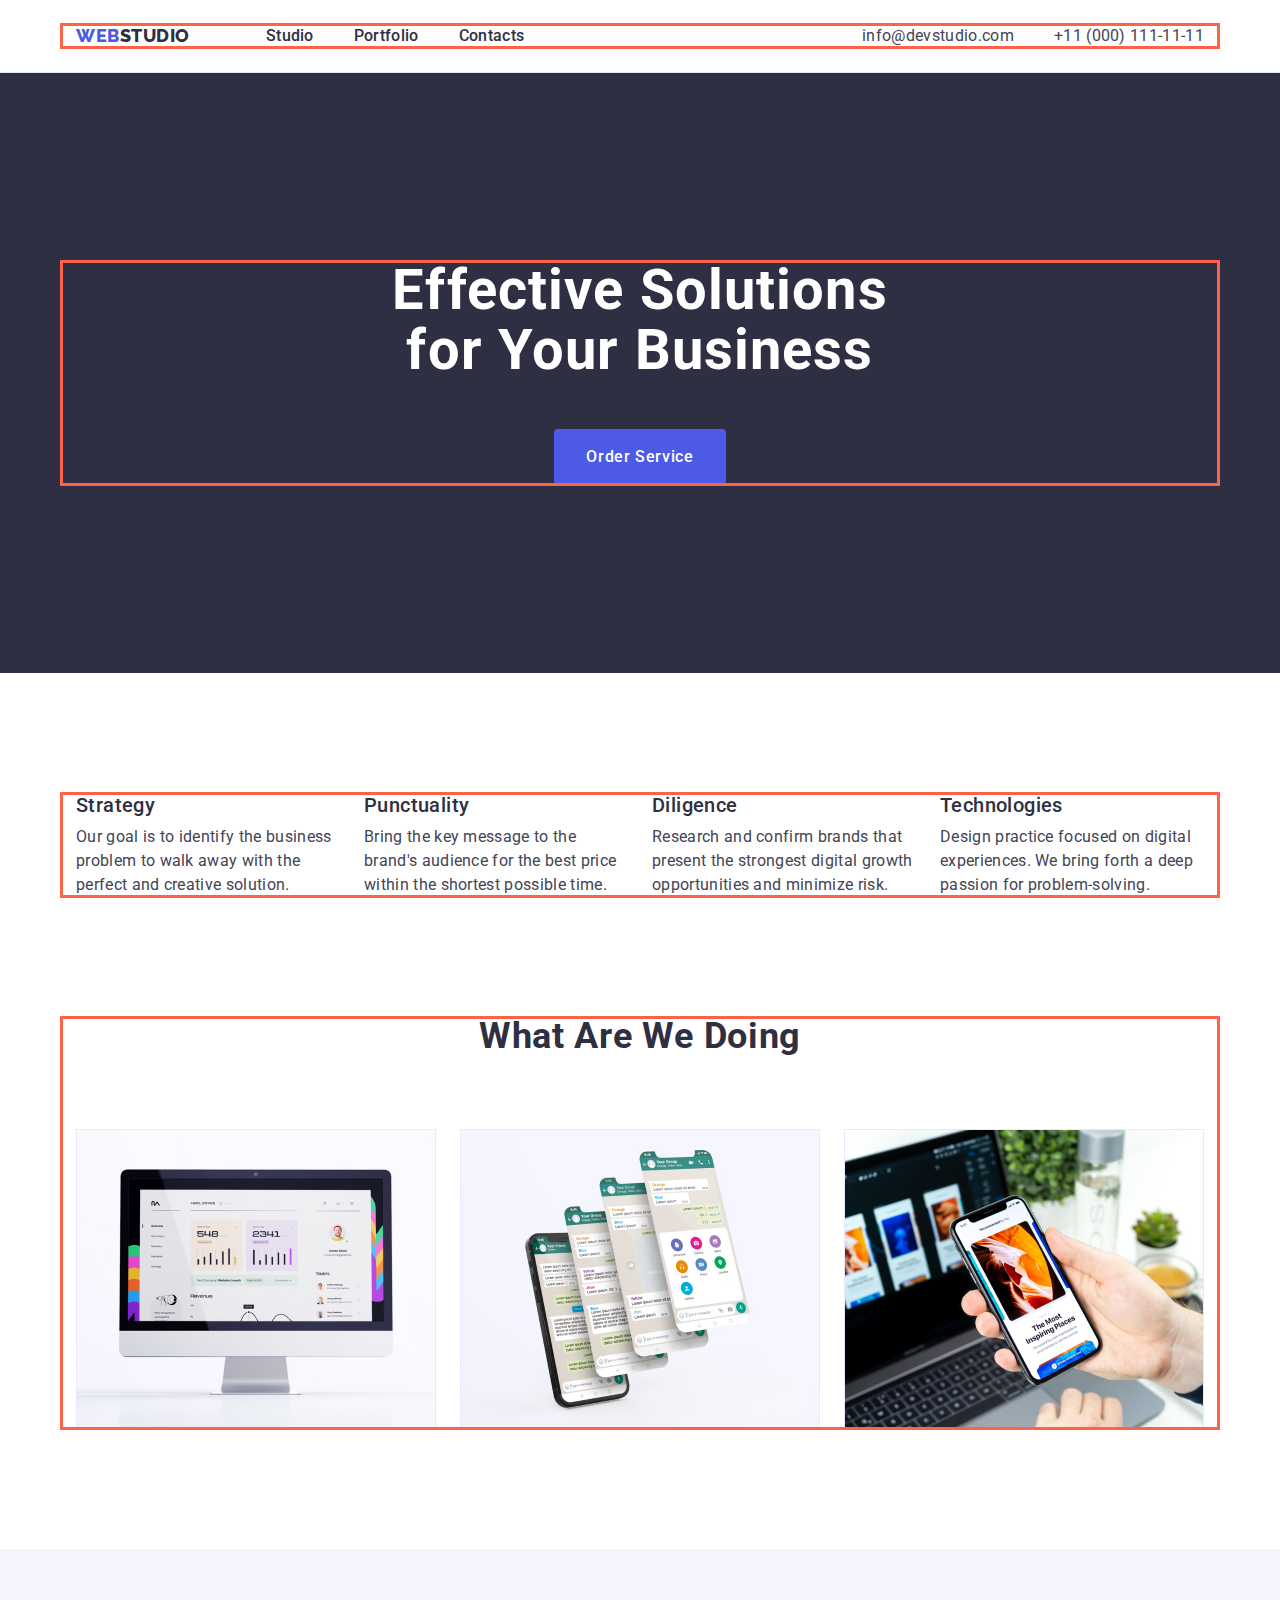
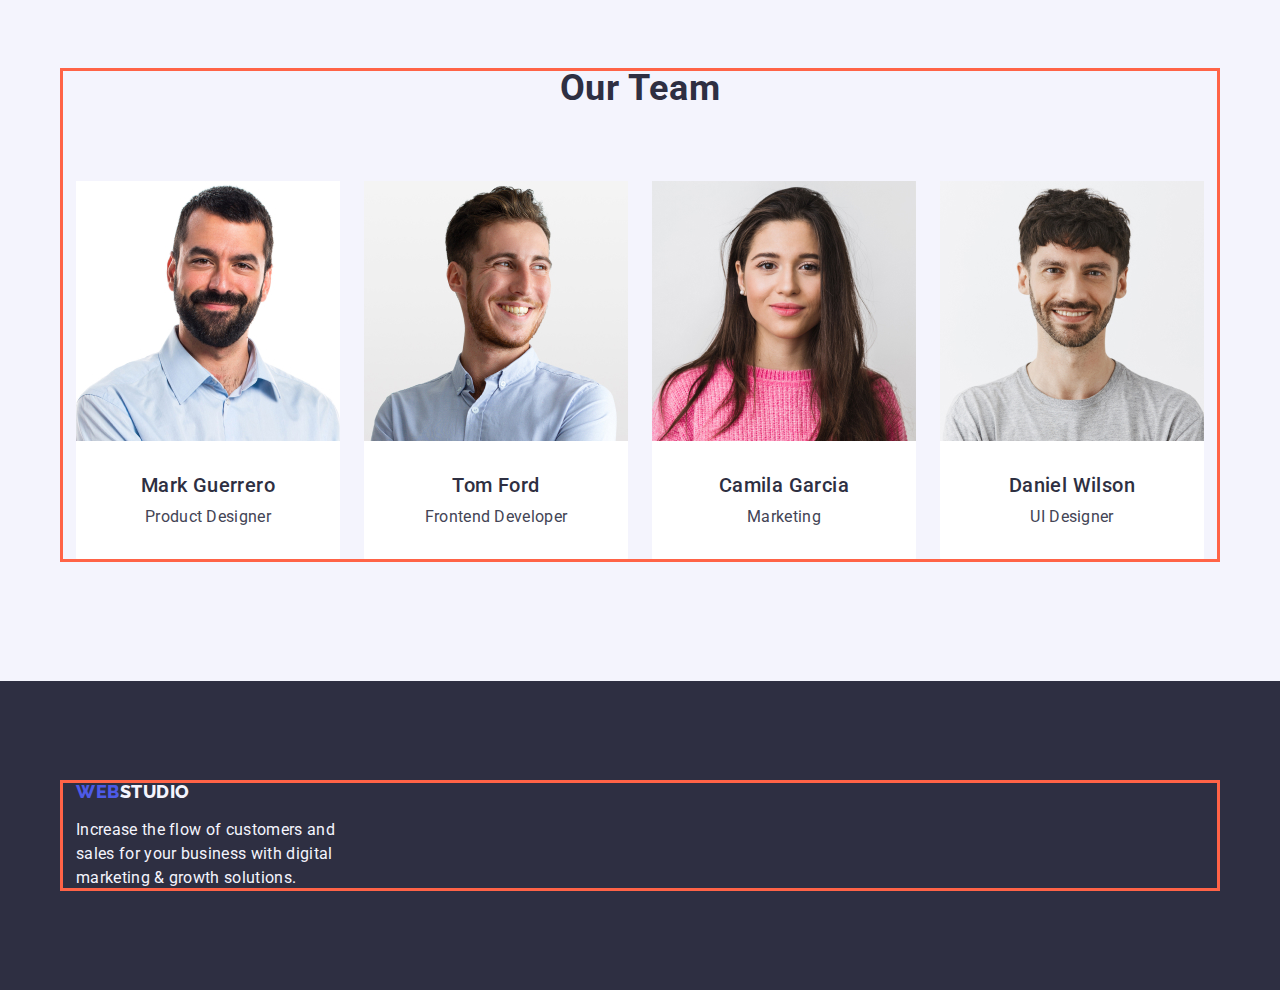
==== index.html @ 230c021c "Initial commit" ====
<!DOCTYPE html>
<html lang="en">

<head>
  <meta charset="UTF-8" />
  <meta http-equiv="X-UA-Compatible" content="IE=edge" />
  <meta name="viewport" content="width=device-width, initial-scale=1.0" />
  <title>Main Page</title>
  <!-- Fonts -->
  <link rel="preconnect" href="https://fonts.googleapis.com">
  <link rel="preconnect" href="https://fonts.gstatic.com" crossorigin>
  <link href="https://fonts.googleapis.com/css2?family=Raleway:wght@800&family=Roboto:wght@400;500;700&display=swap"
    rel="stylesheet">
  <!-- Normalize -->
  <link rel="stylesheet" href="https://cdn.jsdelivr.net/npm/modern-normalize@2.0.0/modern-normalize.min.css">
  <!-- Styles -->
  <link rel="stylesheet" href="./css/styles.css">
</head>

<body class="page">
  <!-- Headre section -->
  <header class="haeder">
    <div class="header-container container">
      <nav class="header-nav">
        <a class="header-logo link" href="./index.html">Web<span class="header-logo-color">Studio</span></a>
        <ul class="header-list list">
          <li class="haeder-item"><a class="header-link link" href="./index.html">Studio</a></li>
          <li class="haeder-item"><a class="header-link link" href="./portfolio.html">Portfolio</a></li>
          <li class="haeder-item"><a class="header-link link" href="">Contacts</a></li>
        </ul>
      </nav>
      <address class="header-address">
        <ul class="header-networks list">
          <li class="header-networks-item"><a class="header-networks-link link"
              href="mailto:info@devstudio.com">info@devstudio.com</a></li>
          <li class="header-networks-item"><a class="header-networks-link link" href="tel:+110001111111">+11 (000)
              111-11-11</a></li>
        </ul>
      </address>
    </div>
  </header>
  <!-- Main section -->
  <main class="main">
    <!-- Hero section -->
    <section class="hero-section">
      <div class="hero-section-container container">
        <h1 class="hero-title">Effective Solutions for Your Business</h1>
        <button class="hero-button" type="button">Order Service</button>
      </div>
    </section>
    <!-- Benefits section -->
    <section class="benefits-section">
      <div class="container">
        <h2 class="benefits-title visually-hidden">Benefits</h2>
        <ul class="benfits-list list">
          <li class="benefits-item">
            <h3 class="benefits-item-title">Strategy</h3>
            <p class="benefits-item-text">Our goal is to identify the business
              problem to walk away with the perfect and creative solution. </p>
          </li>
          <li class="benefits-item">
            <h3 class="benefits-item-title">Punctuality</h3>
            <p class="benefits-item-text">Bring the key message to the brand's audience for the best price within the
              shortest possible time.</p>
          </li>
          <li class="benefits-item">
            <h3 class="benefits-item-title">Diligence</h3>
            <p class="benefits-item-text">Research and confirm brands that present the strongest digital growth
              opportunities and minimize risk.</p>
          </li>
          <li class="benefits-item">
            <h3 class="benefits-item-title">Technologies</h3>
            <p class="benefits-item-text">Design practice focused on digital experiences. We bring forth a deep passion
              for problem-solving.</p>
          </li>
        </ul>
      </div>
    </section>
    <!-- Work section  -->
    <section class="work-section">
      <div class="container">
        <h2 class="work-title">What are we doing</h2>
        <ul class="work-list list">
          <li class="work-item"><img class="work-img" src="./images/img1.jpg" alt="compute" width="360" height="300">
          </li>
          <li class="work-item"><img class="work-img" src="./images/img2.jpg" alt="messenger" width="360" height="300">
          </li>
          <li class="work-item"><img class="work-img" src="./images/img3.jpg" alt="phone" width="360" height="300"></li>
        </ul>
      </div>
    </section>
    <!-- Team section -->
    <section class="team-section">
      <div class="container">
        <h2 class="team-title">Our Team</h2>
        <ul class="team-list list">
          <li class="team-item"><img src="./images/img-team1.jpg" alt="Mark Guerrero" width="264" height="260">
            <div class="tema-name-profession">
              <h3 class="team-name">Mark Guerrero</h3>
              <p class="team-profession">Product Designer</p>
            </div>
          </li>
          <li class="team-item"><img src="./images/img-team2.jpg" alt="Tom Ford" width="264" height="260">
            <div class="tema-name-profession">
              <h3 class="team-name">Tom Ford</h3>
              <p class="team-profession">Frontend Developer</p>
            </div>
          </li>
          <li class="team-item"><img src="./images/img-team3.jpg" alt="Camila Garcia" width="264" height="260">
            <div class="tema-name-profession">
              <h3 class="team-name">Camila Garcia</h3>
              <p class="team-profession">Marketing</p>
            </div>
          </li>
          <li class="team-item"><img src="./images/img-team4.jpg" alt="Daniel Wilson" width="264" height="260">
            <div class="tema-name-profession">
              <h3 class="team-name">Daniel Wilson</h3>
              <p class="team-profession">UI Designer</p>
            </div>
          </li>
        </ul>
      </div>
    </section>
  </main>
  <!-- Footer section  -->
  <footer class="footer-section">
    <div class="container">
      <a class="footer-logo link" href="./index.html">Web<span class="footer-logo-color">Studio</span></a>
      <p class="footer-text">Increase the flow of customers and sales for your business with digital marketing &amp;
        growth solutions.</p>
    </div>
  </footer>
</body>

</html>
---- css/styles.css ----
:root {
    --cl-iris: #4D5AE5;
    --cl-osean: #404BBF;
    --cl-slate:#434455;
    --bg-cl-white:#ffffff;
    --bg-cl-navyblue:#2e2f42;
    --bg-cl-cloud:#f4f4fd;
    --slayles-cl:#e7e9fc;
}

/* Common styles */

body {
    font-family: "Roboto", sans-serif;
    color:#434455;
    background-color: #FFFFFF;
}

/* Reset */

h1,h2,h3,h4,h5,h6,p {
    margin: 0;
}

button{
    cursor: pointer;
    border: none;
    border-radius: 4px;
}

img{
    display: block;
}

.link {
    text-decoration: none;
}

.list {
    list-style: none;
    margin: 0;
    padding: 0;
}

.visually-hidden {
    position: absolute;
    width: 1px;
    height: 1px;
    margin: -1px;
    border: 0;
    padding: 0;
    white-space: nowrap;
    clip-path: inset(100%);
    clip: rect(0 0 0 0);
    overflow: hidden;
}

/* Base styles */

.container {
    width: 1158px;
    margin-left: auto;
    margin-right: auto;
    padding-left: 15px;
    padding-right: 15px;

    outline: 3px solid tomato ;
    outline-offset: -2px;
}

/* Main */

.page {}

/* Header */

.haeder {
    padding-top: 24px;
    padding-bottom: 24px;
    border-bottom: 1px solid #e7e9fc;
}

.header-container{
    align-items: center;
    display: flex;
    justify-content: space-between;
}

.header-nav {
    margin-right: 332px;
    display: flex;
    align-items: center;
}

.header-logo {
    margin-right: 76px;
    font-family: "Raleway", sans-serif;
    font-weight: 800;
    font-size: 18px;
    line-height: 1.17;
    letter-spacing: 0.03em;
    text-transform: uppercase;
    color: var(--cl-iris);
}

.header-logo-color {
    color:var(--bg-cl-navyblue);
}

.header-list {
    gap: 40px;
    display: flex;
    align-items: center;
    font-weight: 500;
    font-size: 16px;
    line-height: 1.5;
    letter-spacing: 0.02em;
    color: var(--bg-cl-navyblue);
}

.header-list .header-link:hover,
.header-list .header-link:focus {
    color: #404BBF;
}

.haeder-item {
    color: var(--bg-cl-navyblue);
}

.header-link {
    font-style: normal;
    font-weight: 500;
    font-size: 16px;
    line-height: 1.5;
    letter-spacing: 0.02em;
    color: #2E2F42;
    padding: 24px 0;
}

.header-address {
    align-items: center;
    display: flex;
    font-style: normal;
}

.header-networks {
    gap: 40px;
    display: flex;
    align-items: center;
}

.header-networks-item {}

.header-networks-link {
    font-weight: 400;
    font-size: 16px;
    font-style: normal;
    line-height: 1.5;
    letter-spacing: 0.02em;
    color: #434455;
}

.header-networks .header-networks-link:hover,
.header-networks .header-networks-link:focus {
    color:#404BBF;
}

/* Hero section */

.hero-section {
    background-color: #2E2F42;
    padding: 188px 0;
}

.hero-title {
    font-weight: 700;
    font-size: 56px;
    line-height: 1.07;
    text-align: center;
    letter-spacing: 0.02em;
    color: #FFFFFF;
    margin: 0 auto;
    margin-bottom: 48px;
    max-width: 496px;
}

.hero-button {
    display: block;
    font-weight: 500;
    font-size: 16px;
    line-height: 1.5;
    letter-spacing: 0.04em;
    color: #FFFFFF;
    background-color: #4D5AE5;
    cursor:pointer;
    margin: 0 auto;
    padding: 16px 32px;
    min-width: 169px;
}

.hero-button:hover,
.hero-button:focus {
    background-color: #404BBF;
}

/* Benefits section */

.benefits-section{
    padding: 120px 0;
}

.benefits-title {
    color: var(--bg-cl-navyblue);
}

.benfits-list {
    display: flex;
    justify-content: space-between;
    gap: 24px;
}

.benefits-item {
    width: calc((100% - 72px) / 4);
}

.benefits-item-title {
    font-weight: 500;
    font-size: 20px;
    line-height: 1.2;
    letter-spacing: 0.02em;
    color: var(--bg-cl-navyblue);
    margin-bottom: 8px;
}

.benefits-item-text {
    font-weight: 400;
    font-size: 16px;
    line-height: 1.5;
    letter-spacing: 0.02em;
    color: #434455;
}

/* Work section */

.work-section {
    padding-bottom: 120px;
}

.work-title {
    font-size: 36px;
    line-height: 1.11;
    letter-spacing: 0.02em;
    text-align: center;
    text-transform: capitalize;
    color:var(--bg-cl-navyblue);
    margin-bottom: 72px;
}

.work-list {
    display: flex;
    gap: 24px;
}

.work-item {
    width: calc((100% - 48px) / 3);
}

.work-img {}

/* Team section */

.team-section {
    background-color: #F4F4FD;
    padding: 120px 0;
}

.team-title {
    font-size: 36px;
    line-height: 1.11;
    text-align: center;
    letter-spacing: 0.02em;
    text-transform: capitalize;
    color: var(--bg-cl-navyblue);
    margin-bottom: 72px;
}

.team-list {
    display: flex;
    gap: 24px;
}

.team-item {
    background-color: #FFFFFF;
    border-radius: 0px 0px 4px 4px;
    width:calc((100% - 72px) / 4);
}

.tema-name-profession {
    padding: 32px 16px;
}

.team-name {
    font-weight: 500;
    font-size: 20px;
    line-height: 1.2;
    letter-spacing: 0.02em;
    color: var(--bg-cl-navyblue);
    margin-bottom: 8px;
    text-align: center;
}

.team-profession {
    font-weight: 400;
    font-size: 16px;
    line-height: 1.5;
    letter-spacing: 0.02em;
    color: #434455;
    padding-bottom: 32;
    text-align: center;
}

/* Footer section */

.footer-section {
    background-color: #2E2F42;
    padding:100px 0;
}

.footer-logo {
    display: inline-block;
    font-family: "Raleway",sans-serif;
    font-weight: 800;
    font-size: 18px;
    line-height: 1.17;
    letter-spacing: 0.03em;
    text-transform: uppercase;
    color:var(--cl-iris);
    margin-bottom: 16px;
}

.footer-logo-color {
    color: #f4f4fd;
}

.footer-text {
    max-width: 264px;
    font-weight: 400;
    font-size: 16px;
    line-height: 1.5;
    letter-spacing: 0.02em;
    color: #F4F4FD;
}

/* Portfolio styles */

.main-hero-section{
    padding-top:96px;
    padding-bottom: 120px;
}

.hero-list{
    display: flex;
    justify-content: center;
    gap:24px;
    margin-bottom: 72px;
}

.hero-item{}

.hero-button-portfol {
    font-weight: 500;
    font-size: 16px;
    line-height: 1.5;
    text-align: center;
    letter-spacing: 0.04em;
    color: #4D5AE5;
    background-color: var(--bg-cl-cloud);
    padding: 12px 24px;
    border: 1px solid var(--slayles-cl);
}

.list .hero-button-portfol:hover,
.list .hero-button-portfol:focus {
    color: #FFFFFF;
    background-color: #404BBF;
    border: 1px solid transparent;
}


.fotos-list {
    display: flex;
    flex-wrap:wrap;
    gap: 48px 24px;
}

.fotos-img {}

.fotos-title {
    font-weight: 500;
    font-size: 20px;
    line-height: 1.2;
    letter-spacing: 0.02em;
    color: #2E2F42;
}

.fotos-text {
    font-weight: 400;
    font-size: 16px;
    line-height: 1.5;
    letter-spacing: 0.02em;
    color: #434455;
    padding-top: 8px;
}

.name-container {
    padding: 32px 16px;
    border: 1px solid #e7e9fc;
    border-top: none;
}
.fotos-title {
    margin-bottom: 8px;
}
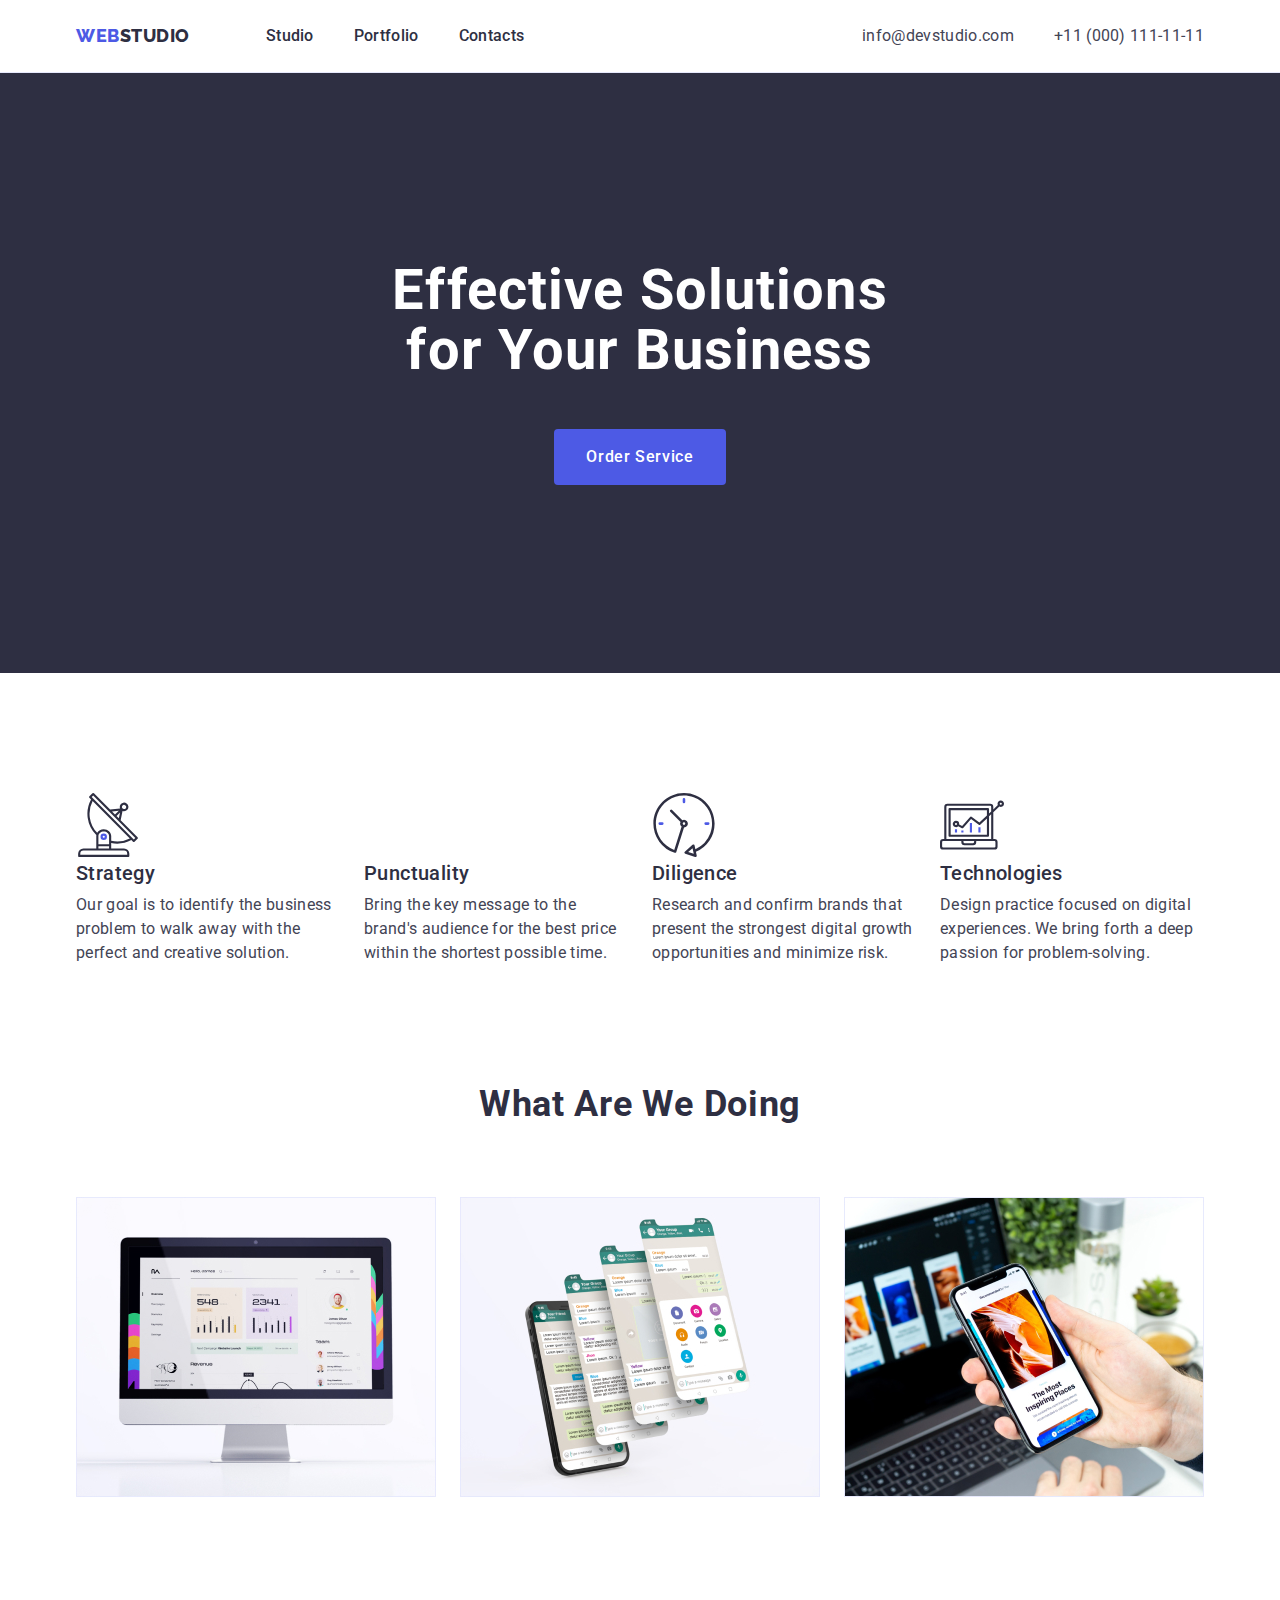
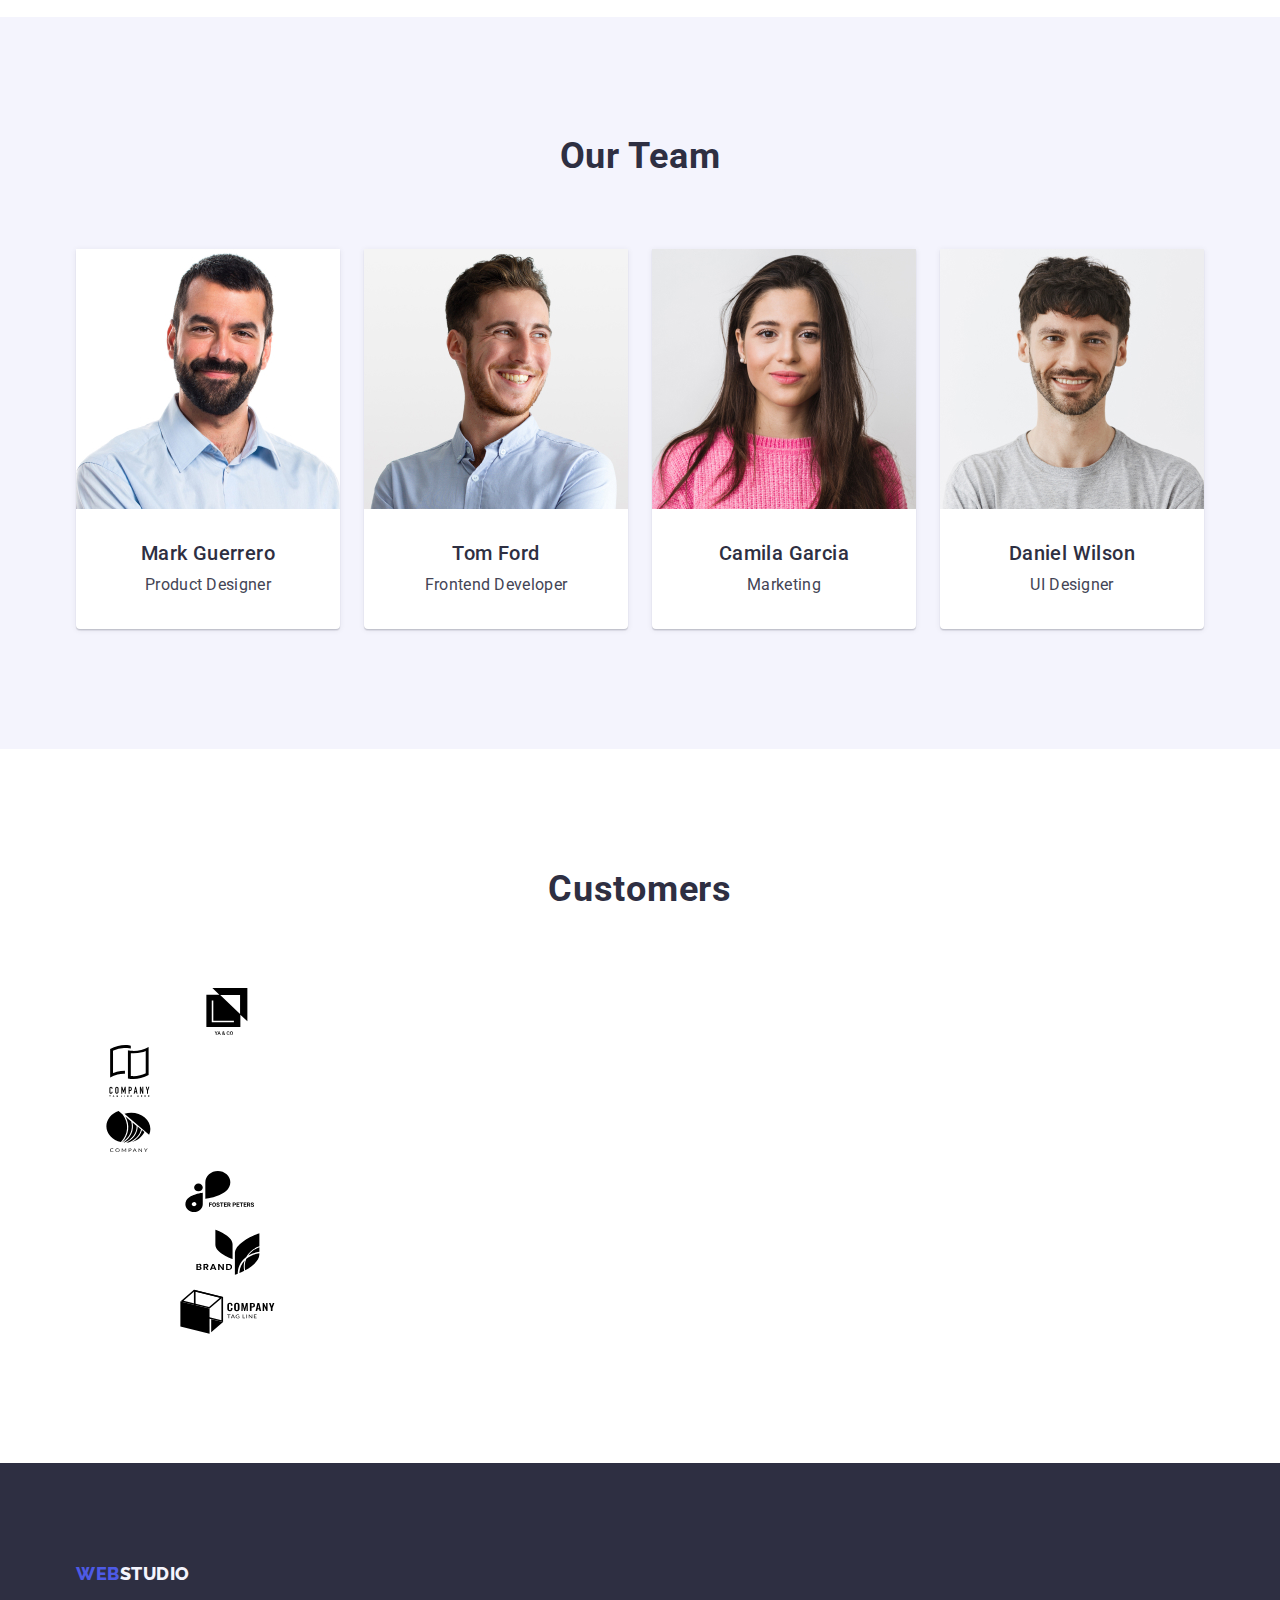
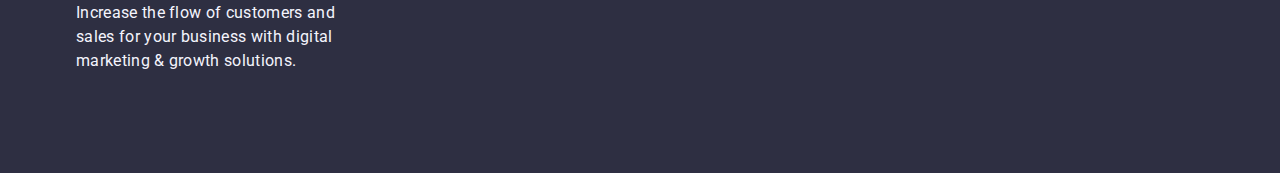
==== commit 311395a7: "Update index.html" ====
--- a/index.html
+++ b/index.html
@@ -53,22 +53,30 @@
       <div class="container">
         <h2 class="benefits-title visually-hidden">Benefits</h2>
         <ul class="benfits-list list">
-          <li class="benefits-item">
+          <li class="benefits-item"><svg class="benefits-icon" width="64" height="64">
+              <use href="./images/icons.svg#antenna"></use>
+            </svg>
             <h3 class="benefits-item-title">Strategy</h3>
             <p class="benefits-item-text">Our goal is to identify the business
               problem to walk away with the perfect and creative solution. </p>
           </li>
-          <li class="benefits-item">
+          <li class="benefits-item"><svg class="benefits-icon" width="64" height="64">
+              <use href="astronaut"></use>
+            </svg>
             <h3 class="benefits-item-title">Punctuality</h3>
             <p class="benefits-item-text">Bring the key message to the brand's audience for the best price within the
               shortest possible time.</p>
           </li>
-          <li class="benefits-item">
+          <li class="benefits-item"><svg class="benefits-icon" width="64" height="64">
+              <use href="./images/icons.svg#clock"></use>
+            </svg>
             <h3 class="benefits-item-title">Diligence</h3>
             <p class="benefits-item-text">Research and confirm brands that present the strongest digital growth
               opportunities and minimize risk.</p>
           </li>
-          <li class="benefits-item">
+          <li class="benefits-item"><svg class="benefits-icon" width="64" height="64">
+              <use href="./images/icons.svg#diagram"></use>
+            </svg>
             <h3 class="benefits-item-title">Technologies</h3>
             <p class="benefits-item-text">Design practice focused on digital experiences. We bring forth a deep passion
               for problem-solving.</p>
@@ -91,7 +99,7 @@
     </section>
     <!-- Team section -->
     <section class="team-section">
-      <div class="container">
+      <div class="team-container container">
         <h2 class="team-title">Our Team</h2>
         <ul class="team-list list">
           <li class="team-item"><img src="./images/img-team1.jpg" alt="Mark Guerrero" width="264" height="260">
@@ -121,6 +129,56 @@
         </ul>
       </div>
     </section>
+    <!-- Customers section -->
+    <section class="customers-section">
+      <h2 class="customers-title">Customers</h2>
+      <div class="customers-container container">
+        <ul class="customers-list list">
+          <li class="customers-item">
+            <a class="customers-link" href="" aria-label="logo">
+              <svg class="customers-icon" widht="104" height="56">
+                <use href="./images/icons.svg#icon-logo"></use>
+              </svg>
+            </a>
+          </li>
+          <li class="customers-item">
+            <a class="customers-link" href="" aria-label="logo-1">
+              <svg class="customers-icon" width="104" height="56">
+                <use href="./images/icons.svg#icon-logo-1"></use>
+              </svg>
+            </a>
+          </li>
+          <li class="customers-item">
+            <a class="customers-link" href="" aria-label="logo-2">
+              <svg class="customers-icon" width="104" height="56">
+                <use href="./images/icons.svg#icon-logo-2"></use>
+              </svg>
+            </a>
+          </li>
+          <li class="customers-item">
+            <a class="customers-link" href="" aria-label="logo-3">
+              <svg class="customers-icon" widht="104" height="56">
+                <use href="./images/icons.svg#icon-logo-3"></use>
+              </svg>
+            </a>
+          </li>
+          <li class="customers-item">
+            <a class="customers-link" href="" aria-label="logo-4">
+              <svg class="customers-icon" widht="104" height="56">
+                <use href="./images/icons.svg#icon-logo-4"></use>
+              </svg>
+            </a>
+          </li>
+          <li class="customers-item">
+            <a class="customers-link" href="" aria-label="logo-5">
+              <svg class="customers-icon" widht="104" height="56">
+                <use href="./images/icons.svg#icon-logo-5"></use>
+              </svg>
+            </a>
+          </li>
+        </ul>
+      </div>
+    </section>
   </main>
   <!-- Footer section  -->
   <footer class="footer-section">
--- a/css/styles.css
+++ b/css/styles.css
@@ -63,9 +63,6 @@
     margin-right: auto;
     padding-left: 15px;
     padding-right: 15px;
-
-    outline: 3px solid tomato ;
-    outline-offset: -2px;
 }
 
 /* Main */
@@ -168,8 +165,14 @@
 /* Hero section */
 
 .hero-section {
+    max-width: 1440px;
+    margin: 0 auto;
     background-color: #2E2F42;
     padding: 188px 0;
+    background-image: linear-gradient(rgba(46, 47, 66, 0.70), rgba(46, 47, 66, 0.70)), url(../images/hero-img.jpg);
+    background-repeat: no-repeat;
+    background-position: center;
+    background-size: cover;
 }
 
 .hero-title {
@@ -274,6 +277,8 @@
     padding: 120px 0;
 }
 
+.team-container{}
+
 .team-title {
     font-size: 36px;
     line-height: 1.11;
@@ -293,6 +298,7 @@
     background-color: #FFFFFF;
     border-radius: 0px 0px 4px 4px;
     width:calc((100% - 72px) / 4);
+    box-shadow: 0px 2px 1px 0px rgba(46, 47, 66, 0.08), 0px 1px 1px 0px rgba(46, 47, 66, 0.16), 0px 1px 6px 0px rgba(46, 47, 66, 0.08);
 }
 
 .tema-name-profession {
@@ -318,6 +324,29 @@
     padding-bottom: 32;
     text-align: center;
 }
+
+/* Customers section */
+
+.customers-section{
+    padding: 120px 0;
+}
+
+.customers-title{
+    font-size: 36px;
+    font-weight: 700;
+    line-height: 40px;
+    letter-spacing: 0.72px;
+    text-transform: capitalize;
+    color: var(--bg-cl-navyblue);
+    text-align: center;
+    margin-bottom: 72px;
+}
+
+/* Customers section */
+
+.customers-container{}
+
+.customers-icon{}
 
 /* Footer section */
 
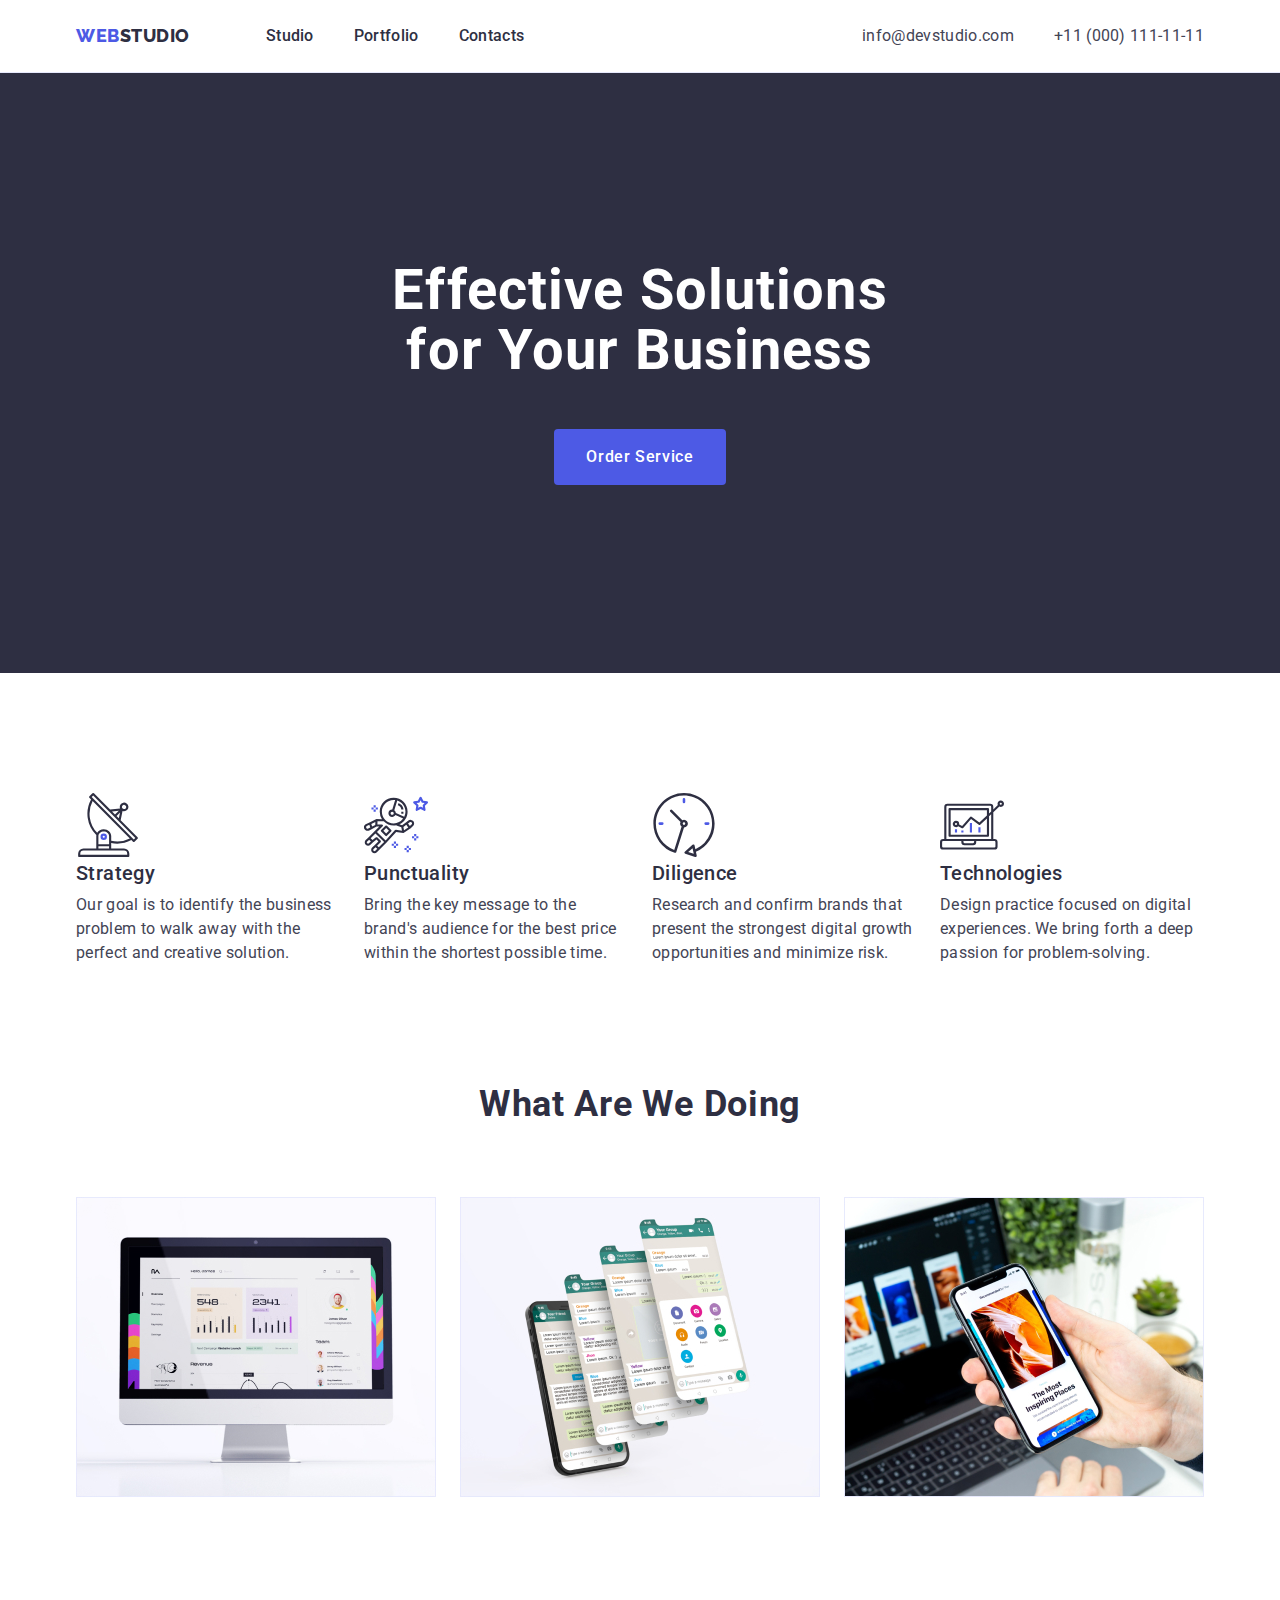
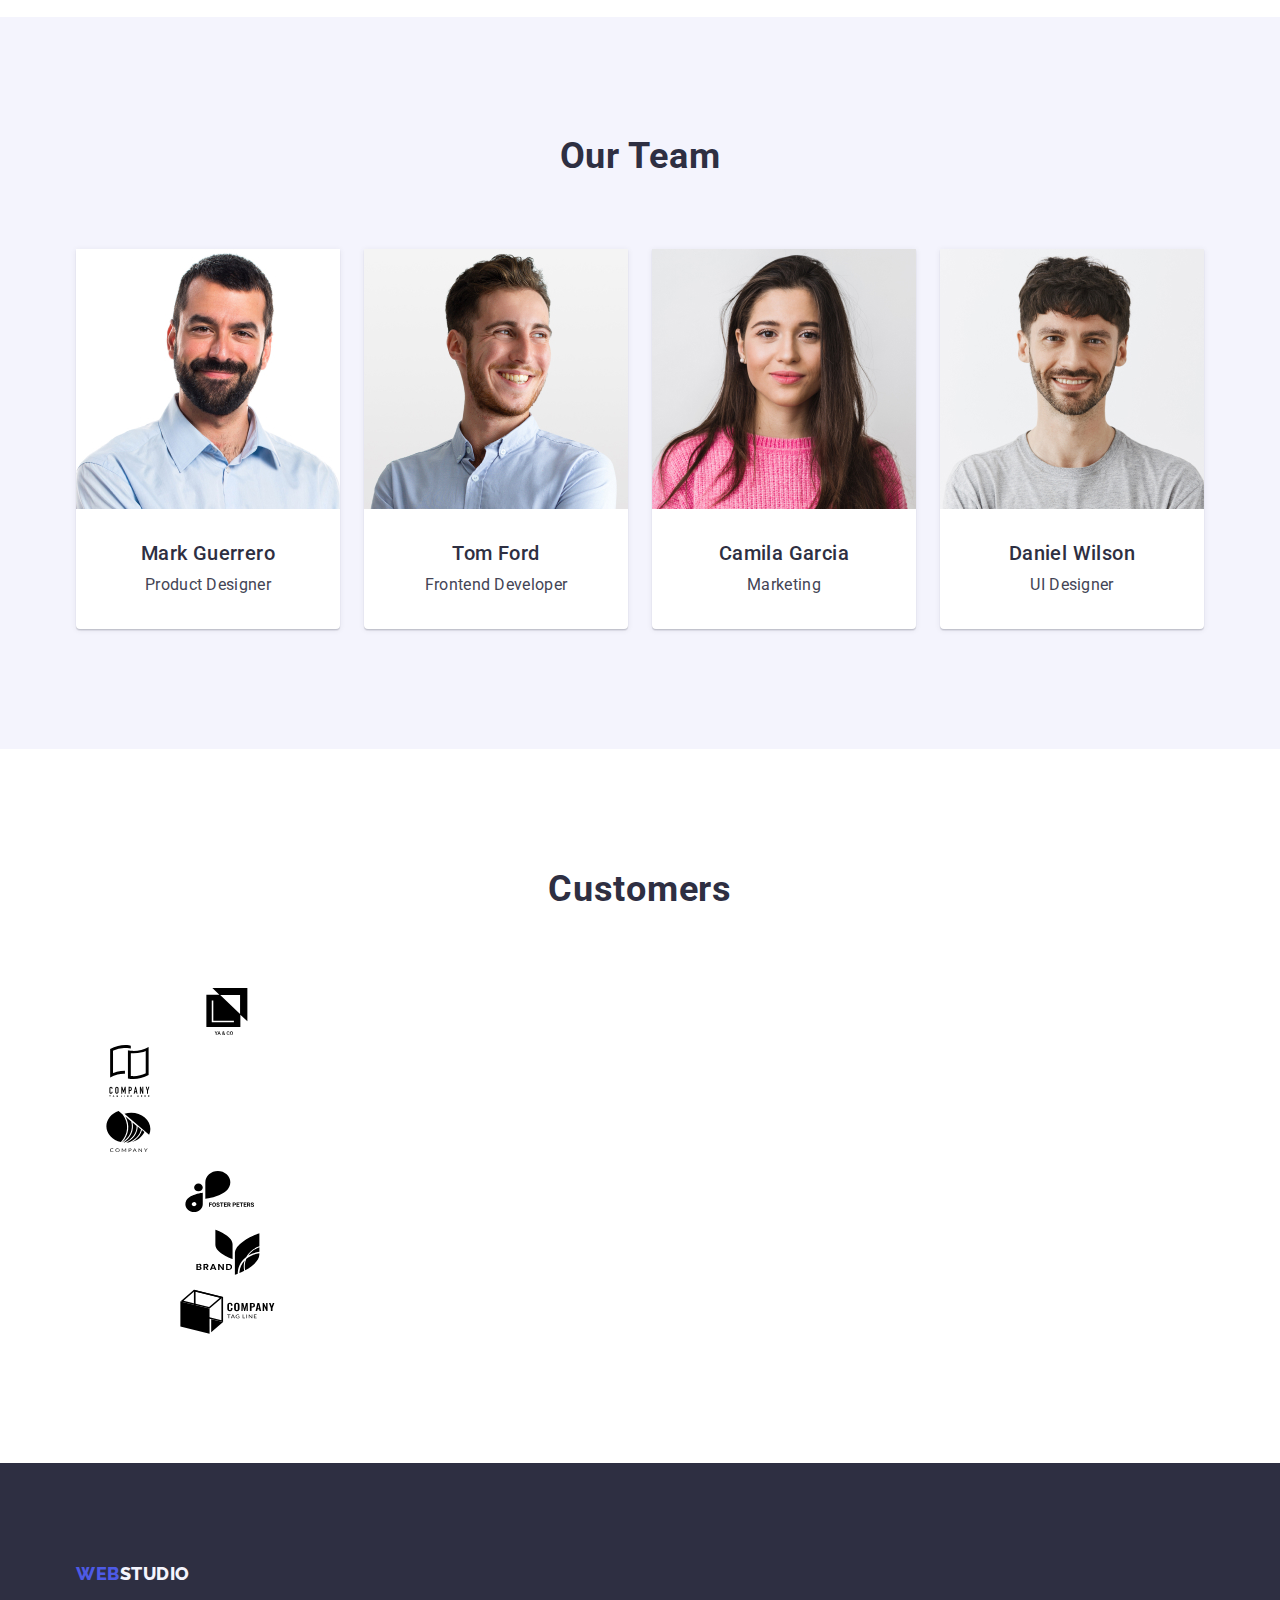
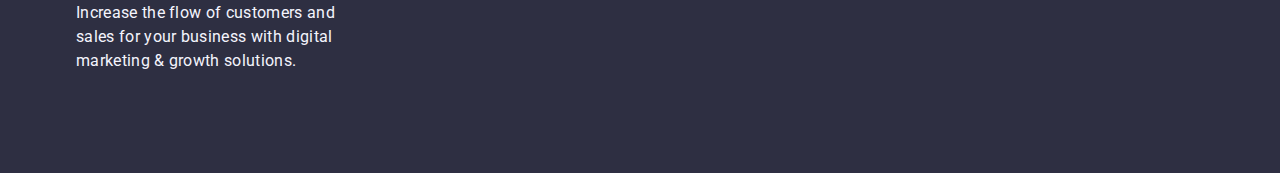
==== commit 79ce4f01: "Update index.html" ====
--- a/index.html
+++ b/index.html
@@ -61,7 +61,7 @@
               problem to walk away with the perfect and creative solution. </p>
           </li>
           <li class="benefits-item"><svg class="benefits-icon" width="64" height="64">
-              <use href="astronaut"></use>
+              <use href="./images/icons.svg#astronaut"></use>
             </svg>
             <h3 class="benefits-item-title">Punctuality</h3>
             <p class="benefits-item-text">Bring the key message to the brand's audience for the best price within the
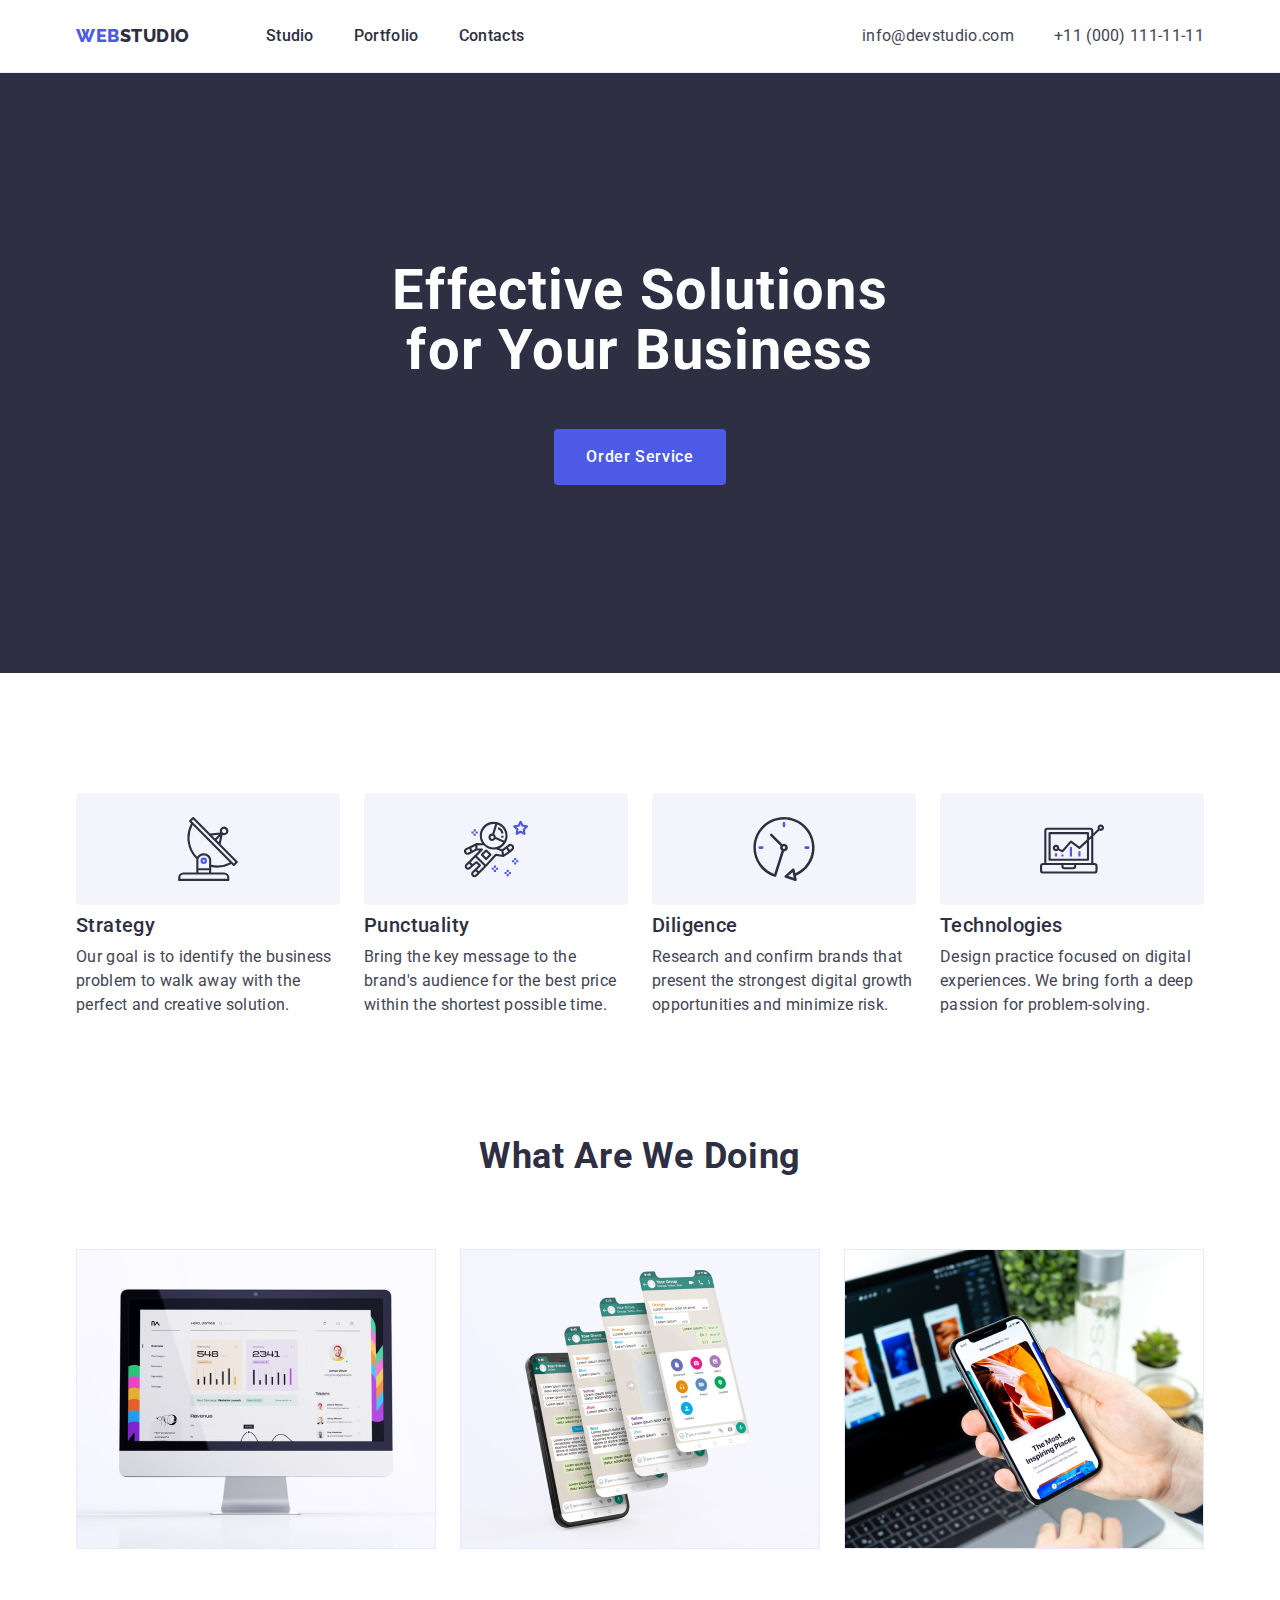
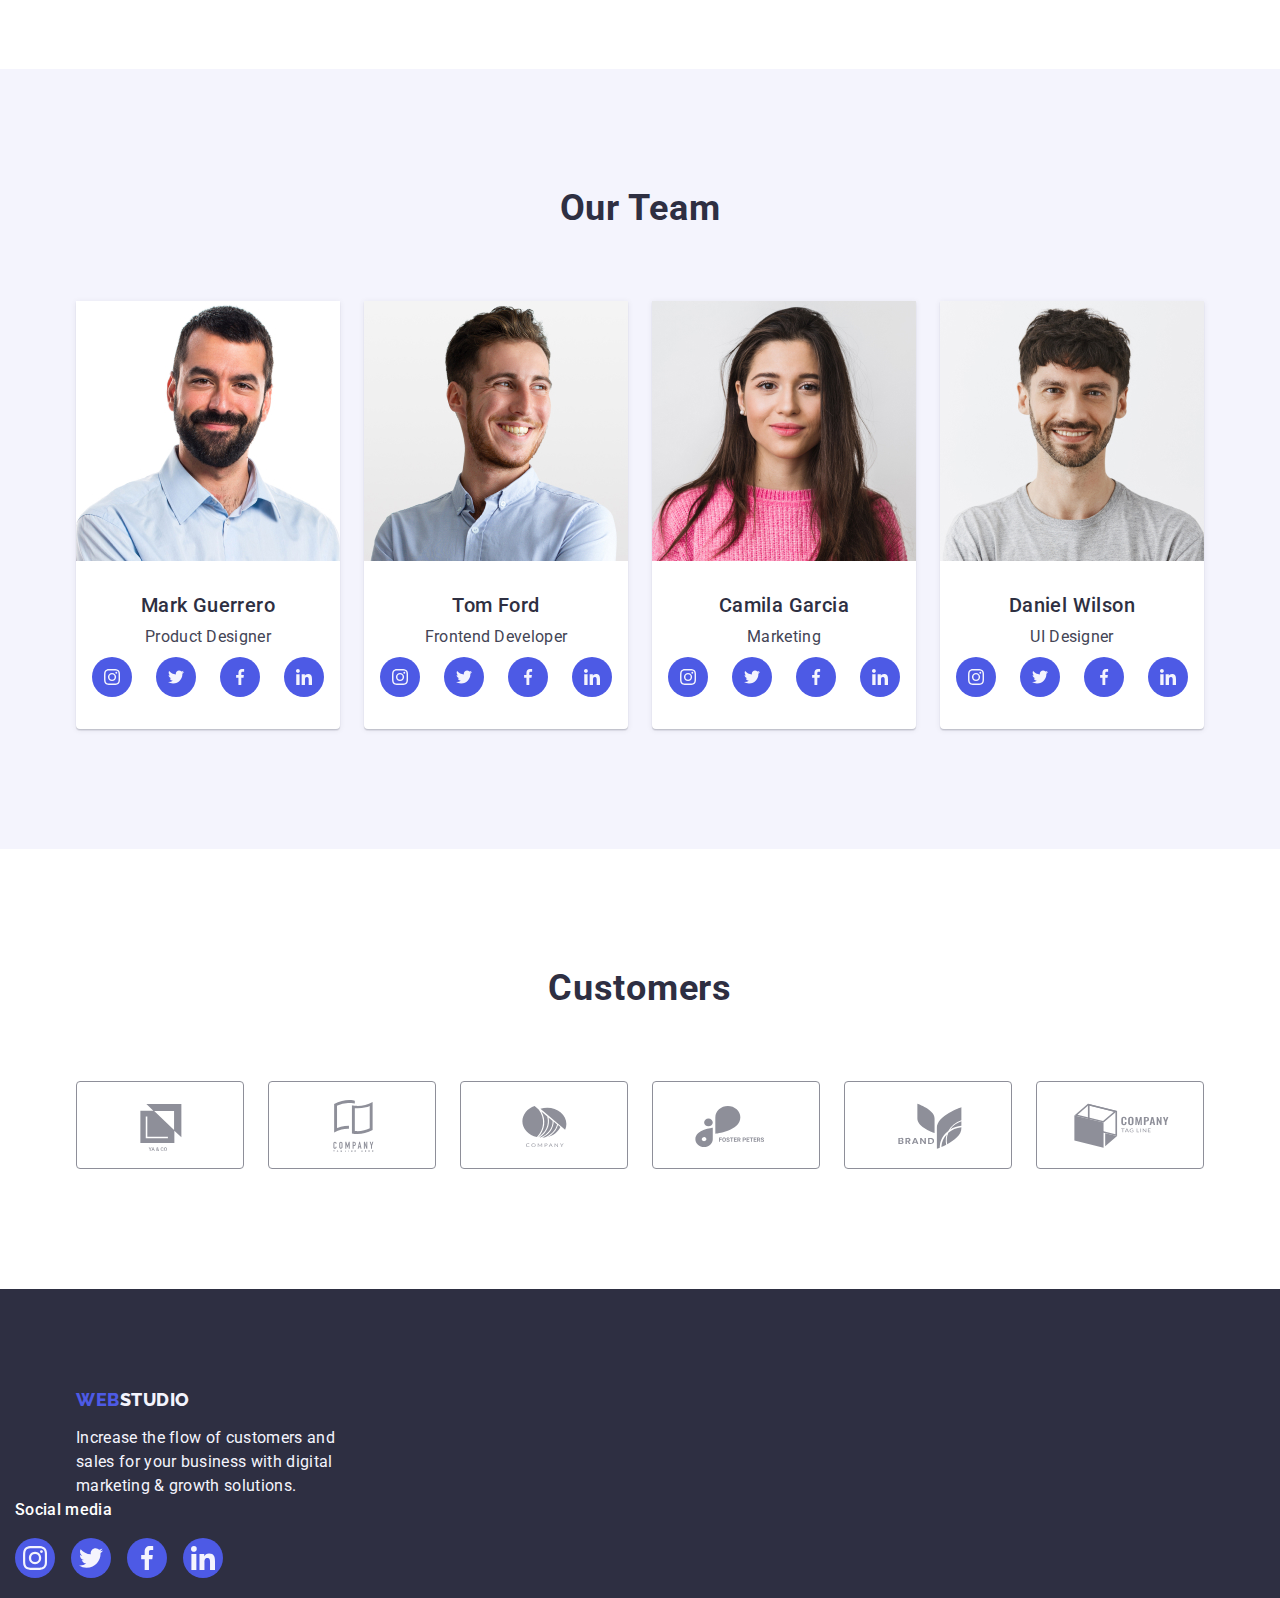
==== commit e790f4e5: "Update index.html" ====
--- a/index.html
+++ b/index.html
@@ -53,30 +53,42 @@
       <div class="container">
         <h2 class="benefits-title visually-hidden">Benefits</h2>
         <ul class="benfits-list list">
-          <li class="benefits-item"><svg class="benefits-icon" width="64" height="64">
-              <use href="./images/icons.svg#antenna"></use>
-            </svg>
+          <li class="benefits-item">
+            <div class="benefits-icon-container">
+              <svg class="benefits-icon" width="64" height="64">
+                <use href="./images/icons.svg#antenna"></use>
+              </svg>
+            </div>
             <h3 class="benefits-item-title">Strategy</h3>
             <p class="benefits-item-text">Our goal is to identify the business
               problem to walk away with the perfect and creative solution. </p>
           </li>
-          <li class="benefits-item"><svg class="benefits-icon" width="64" height="64">
-              <use href="./images/icons.svg#astronaut"></use>
-            </svg>
+          <li class="benefits-item">
+            <div class="benefits-icon-container">
+              <svg class="benefits-icon" width="64" height="64">
+                <use href="./images/icons.svg#astronaut"></use>
+              </svg>
+            </div>
             <h3 class="benefits-item-title">Punctuality</h3>
             <p class="benefits-item-text">Bring the key message to the brand's audience for the best price within the
               shortest possible time.</p>
           </li>
-          <li class="benefits-item"><svg class="benefits-icon" width="64" height="64">
-              <use href="./images/icons.svg#clock"></use>
-            </svg>
+          <li class="benefits-item">
+            <div class="benefits-icon-container">
+              <svg class="benefits-icon" width="64" height="64">
+                <use href="./images/icons.svg#clock"></use>
+              </svg>
+            </div>
             <h3 class="benefits-item-title">Diligence</h3>
             <p class="benefits-item-text">Research and confirm brands that present the strongest digital growth
               opportunities and minimize risk.</p>
           </li>
-          <li class="benefits-item"><svg class="benefits-icon" width="64" height="64">
-              <use href="./images/icons.svg#diagram"></use>
-            </svg>
+          <li class="benefits-item">
+            <div class="benefits-icon-container">
+              <svg class="benefits-icon" width="64" height="64">
+                <use href="./images/icons.svg#diagram"></use>
+              </svg>
+            </div>
             <h3 class="benefits-item-title">Technologies</h3>
             <p class="benefits-item-text">Design practice focused on digital experiences. We bring forth a deep passion
               for problem-solving.</p>
@@ -106,24 +118,128 @@
             <div class="tema-name-profession">
               <h3 class="team-name">Mark Guerrero</h3>
               <p class="team-profession">Product Designer</p>
+              <ul class="team-list-messenger list">
+                <li class="team-item-icon"><a class="team-link-messenger" href="https://www.instagram.com"
+                    aria-label="instagram">
+                    <svg class="team-icon-messenger" width="16" height="16">
+                      <use href="./images/icons.svg#instagram"></use>
+                    </svg>
+                  </a></li>
+                <li class="team-item-icon"><a class="team-link-messenger" href="https://twitter.com"
+                    aria-label="twitter">
+                    <svg class="team-icon-messenger" width="16" height="16">
+                      <use href="./images/icons.svg#twitter"></use>
+                    </svg>
+                  </a></li>
+                <li class="team-item-icon"><a class="team-link-messenger" href="https://www.facebook.com"
+                    aria-label="facebook">
+                    <svg class="team-icon-messenger" width="16" height="16">
+                      <use href="./images/icons.svg#facebook"></use>
+                    </svg>
+                  </a></li>
+                <li class="team-item-icon"><a class="team-link-messenger" href="https://www.linkedin.com"
+                    aria-label="linkedin">
+                    <svg class="team-icon-messenger" width="16" height="16">
+                      <use href="./images/icons.svg#linkedin"></use>
+                    </svg>
+                  </a></li>
+              </ul>
             </div>
           </li>
           <li class="team-item"><img src="./images/img-team2.jpg" alt="Tom Ford" width="264" height="260">
             <div class="tema-name-profession">
               <h3 class="team-name">Tom Ford</h3>
               <p class="team-profession">Frontend Developer</p>
+              <ul class="team-list-messenger list">
+                <li class="team-item-icon"><a class="team-link-messenger" href="https://www.instagram.com"
+                    aria-label="instagram">
+                    <svg class="team-icon-messenger" width="16" height="16">
+                      <use href="./images/icons.svg#instagram"></use>
+                    </svg>
+                  </a></li>
+                <li class="team-item-icon"><a class="team-link-messenger" href="https://twitter.com"
+                    aria-label="twitter">
+                    <svg class="team-icon-messenger" width="16" height="16">
+                      <use href="./images/icons.svg#twitter"></use>
+                    </svg>
+                  </a></li>
+                <li class="team-item-icon"><a class="team-link-messenger" href="https://www.facebook.com"
+                    aria-label="facebook">
+                    <svg class="team-icon-messenger" width="16" height="16">
+                      <use href="./images/icons.svg#facebook"></use>
+                    </svg>
+                  </a></li>
+                <li class="team-item-icon"><a class="team-link-messenger" href="https://www.linkedin.com"
+                    aria-label="linkedin">
+                    <svg class="team-icon-messenger" width="16" height="16">
+                      <use href="./images/icons.svg#linkedin"></use>
+                    </svg>
+                  </a></li>
+              </ul>
             </div>
           </li>
           <li class="team-item"><img src="./images/img-team3.jpg" alt="Camila Garcia" width="264" height="260">
             <div class="tema-name-profession">
               <h3 class="team-name">Camila Garcia</h3>
               <p class="team-profession">Marketing</p>
+              <ul class="team-list-messenger list">
+                <li class="team-item-icon"><a class="team-link-messenger" href="https://www.instagram.com"
+                    aria-label="instagram">
+                    <svg class="team-icon-messenger" width="16" height="16">
+                      <use href="./images/icons.svg#instagram"></use>
+                    </svg>
+                  </a></li>
+                <li class="team-item-icon"><a class="team-link-messenger" href="https://twitter.com"
+                    aria-label="twitter">
+                    <svg class="team-icon-messenger" width="16" height="16">
+                      <use href="./images/icons.svg#twitter"></use>
+                    </svg>
+                  </a></li>
+                <li class="team-item-icon"><a class="team-link-messenger" href="https://www.facebook.com"
+                    aria-label="facebook">
+                    <svg class="team-icon-messenger" width="16" height="16">
+                      <use href="./images/icons.svg#facebook"></use>
+                    </svg>
+                  </a></li>
+                <li class="team-item-icon"><a class="team-link-messenger" href="https://www.linkedin.com"
+                    aria-label="linkedin">
+                    <svg class="team-icon-messenger" width="16" height="16">
+                      <use href="./images/icons.svg#linkedin"></use>
+                    </svg>
+                  </a></li>
+              </ul>
             </div>
           </li>
           <li class="team-item"><img src="./images/img-team4.jpg" alt="Daniel Wilson" width="264" height="260">
             <div class="tema-name-profession">
               <h3 class="team-name">Daniel Wilson</h3>
               <p class="team-profession">UI Designer</p>
+              <ul class="team-list-messenger list">
+                <li class="team-item-icon"><a class="team-link-messenger" href="https://www.instagram.com"
+                    aria-label="instagram">
+                    <svg class="team-icon-messenger" width="16" height="16">
+                      <use href="./images/icons.svg#instagram"></use>
+                    </svg>
+                  </a></li>
+                <li class="team-item-icon"><a class="team-link-messenger" href="https://twitter.com"
+                    aria-label="twitter">
+                    <svg class="team-icon-messenger" width="16" height="16">
+                      <use href="./images/icons.svg#twitter"></use>
+                    </svg>
+                  </a></li>
+                <li class="team-item-icon"><a class="team-link-messenger" href="https://www.facebook.com"
+                    aria-label="facebook">
+                    <svg class="team-icon-messenger" width="16" height="16">
+                      <use href="./images/icons.svg#facebook"></use>
+                    </svg>
+                  </a></li>
+                <li class="team-item-icon"><a class="team-link-messenger" href="https://www.linkedin.com"
+                    aria-label="linkedin">
+                    <svg class="team-icon-messenger" width="16" height="16">
+                      <use href="./images/icons.svg#linkedin"></use>
+                    </svg>
+                  </a></li>
+              </ul>
             </div>
           </li>
         </ul>
@@ -131,12 +247,12 @@
     </section>
     <!-- Customers section -->
     <section class="customers-section">
-      <h2 class="customers-title">Customers</h2>
       <div class="customers-container container">
+        <h2 class="customers-title">Customers</h2>
         <ul class="customers-list list">
           <li class="customers-item">
             <a class="customers-link" href="" aria-label="logo">
-              <svg class="customers-icon" widht="104" height="56">
+              <svg class="customers-icon" width="104" height="56">
                 <use href="./images/icons.svg#icon-logo"></use>
               </svg>
             </a>
@@ -157,21 +273,21 @@
           </li>
           <li class="customers-item">
             <a class="customers-link" href="" aria-label="logo-3">
-              <svg class="customers-icon" widht="104" height="56">
+              <svg class="customers-icon" width="104" height="56">
                 <use href="./images/icons.svg#icon-logo-3"></use>
               </svg>
             </a>
           </li>
           <li class="customers-item">
             <a class="customers-link" href="" aria-label="logo-4">
-              <svg class="customers-icon" widht="104" height="56">
+              <svg class="customers-icon" width="104" height="56">
                 <use href="./images/icons.svg#icon-logo-4"></use>
               </svg>
             </a>
           </li>
           <li class="customers-item">
             <a class="customers-link" href="" aria-label="logo-5">
-              <svg class="customers-icon" widht="104" height="56">
+              <svg class="customers-icon" width="104" height="56">
                 <use href="./images/icons.svg#icon-logo-5"></use>
               </svg>
             </a>
@@ -182,11 +298,37 @@
   </main>
   <!-- Footer section  -->
   <footer class="footer-section">
-    <div class="container">
+    <div class="footer-container container">
       <a class="footer-logo link" href="./index.html">Web<span class="footer-logo-color">Studio</span></a>
       <p class="footer-text">Increase the flow of customers and sales for your business with digital marketing &amp;
         growth solutions.</p>
     </div>
+    <div class="social-conteiner container">
+      <p class="social-text">Social media</p>
+      <ul class="footer-list-messenger list">
+        <li><a class="footer-link-messenger" href="https://www.instagram.com" aria-label="instagram">
+            <svg class="footer-icon-messenger" width="24px" height="24px">
+              <use href="./images/icons.svg#instagram"></use>
+            </svg>
+          </a></li>
+        <li><a class="footer-link-messenger" href="https://twitter.com" aria-label="twitter">
+            <svg class="footer-icon-messenger" width="24px" height="24px">
+              <use href="./images/icons.svg#twitter"></use>
+            </svg>
+          </a></li>
+        <li><a class="footer-link-messenger" href="https://www.facebook.com" aria-label="facebook">
+            <svg class="footer-icon-messenger" width="24px" height="24px">
+              <use href="./images/icons.svg#facebook"></use>
+            </svg>
+          </a></li>
+        <li><a class="footer-link-messenger" href="https://www.linkedin.com" aria-label="linkedin">
+            <svg class="footer-icon-messenger" width="24px" height="24px">
+              <use href="./images/icons.svg#linkedin"></use>
+            </svg>
+          </a></li>
+      </ul>
+    </div>
+
   </footer>
 </body>
 
--- a/css/styles.css
+++ b/css/styles.css
@@ -132,6 +132,7 @@
     letter-spacing: 0.02em;
     color: #2E2F42;
     padding: 24px 0;
+    transition: color 250ms cubic-bezier(0.4, 0, 0.2, 1);
 }
 
 .header-address {
@@ -155,6 +156,7 @@
     line-height: 1.5;
     letter-spacing: 0.02em;
     color: #434455;
+    transition: color 250ms cubic-bezier(0.4, 0, 0.2, 1);
 }
 
 .header-networks .header-networks-link:hover,
@@ -199,6 +201,7 @@
     margin: 0 auto;
     padding: 16px 32px;
     min-width: 169px;
+    transition: background-color 250ms cubic-bezier(0.4, 0, 0.2, 1);
 }
 
 .hero-button:hover,
@@ -211,6 +214,18 @@
 .benefits-section{
     padding: 120px 0;
 }
+
+.benefits-icon-container{
+    display: flex;
+    justify-content: center;
+    align-items: center;
+    padding: 24px 0;
+    margin-bottom: 8px;
+
+    border-radius: 4px;
+    background: var(--bg-cl-cloud);
+}
+
 
 .benefits-title {
     color: var(--bg-cl-navyblue);
@@ -302,7 +317,7 @@
 }
 
 .tema-name-profession {
-    padding: 32px 16px;
+    padding: 32px 0;
 }
 
 .team-name {
@@ -321,9 +336,37 @@
     line-height: 1.5;
     letter-spacing: 0.02em;
     color: #434455;
-    padding-bottom: 32;
-    text-align: center;
-}
+    text-align: center;
+    margin-bottom: 8px;
+}
+
+.team-list-messenger{
+    display: flex;
+    gap: 24px;
+    justify-content: center;
+}
+
+.team-item-icon{
+    fill: #f4f4fd;
+}
+
+.team-link-messenger{
+    display: flex;
+    justify-content: center;
+    align-items: center;
+    width: 40px;
+    height: 40px;
+    border-radius: 50%;
+    background-color: #4D5AE5;
+    transition: background-color 250ms cubic-bezier(0.4, 0, 0.2, 1);
+}
+
+.team-link-messenger:hover,
+.team-link-messenger:focus{
+    background-color: #404BBF;
+}
+
+.team-icon-messenger{}
 
 /* Customers section */
 
@@ -334,7 +377,7 @@
 .customers-title{
     font-size: 36px;
     font-weight: 700;
-    line-height: 40px;
+    line-height: 1.11;
     letter-spacing: 0.72px;
     text-transform: capitalize;
     color: var(--bg-cl-navyblue);
@@ -342,17 +385,55 @@
     margin-bottom: 72px;
 }
 
-/* Customers section */
-
-.customers-container{}
-
-.customers-icon{}
+.customers-container {}
+
+.customers-list {
+    display:flex;
+    justify-content:center;
+    gap:24px;
+
+}
+
+.customers-item {}
+
+.customers-link {
+    display: flex;
+    justify-content: center;
+    align-items: center;
+
+    width: 168px;
+    height: 88px;
+
+    border-radius: 4px;
+    border: 1px solid #8E8F99;
+    transition: border-color, fill 250ms cubic-bezier(0.4, 0, 0.2, 1);
+    
+}
+
+.customers-icon {
+    fill: #8E8F99;
+}
+
+.customers-link:hover,
+.customers-link:focus{
+    border-color: #404BBF;
+}
+
+.customers-link:hover .customers-icon,
+.customers-link:focus .customers-icon{
+    fill: #404BBF;
+}
+
 
 /* Footer section */
 
 .footer-section {
     background-color: #2E2F42;
     padding:100px 0;
+}
+
+.footer-container{
+    position: relative;
 }
 
 .footer-logo {
@@ -380,6 +461,42 @@
     color: #F4F4FD;
 }
 
+.footer-list-messenger {
+    display: flex;
+    gap: 16px;
+}
+
+.footer-link-messenger {
+    display: flex;
+    justify-content: center;
+    align-items: center;
+    width: 40px;
+    height: 40px;
+    border-radius: 50%;
+    background-color: #4D5AE5;
+    transition: background-color 250ms cubic-bezier(0.4, 0, 0.2, 1);
+}
+
+.footer-link-messenger:hover,
+.footer-link-messenger:focus {
+    background-color: #31D0AA;
+}
+
+.footer-icon-messenger {}
+
+.social-conteiner{
+    position: absolute;
+}
+
+.social-text{
+    font-size: 16px;
+    font-weight: 500;
+    line-height: 24px;
+    letter-spacing: 0.32px;
+    color:#FFF;
+    margin-bottom: 16px;
+}
+
 /* Portfolio styles */
 
 .main-hero-section{
@@ -406,6 +523,7 @@
     background-color: var(--bg-cl-cloud);
     padding: 12px 24px;
     border: 1px solid var(--slayles-cl);
+    transition: background-color, color 250ms cubic-bezier(0.4, 0, 0.2, 1);
 }
 
 .list .hero-button-portfol:hover,
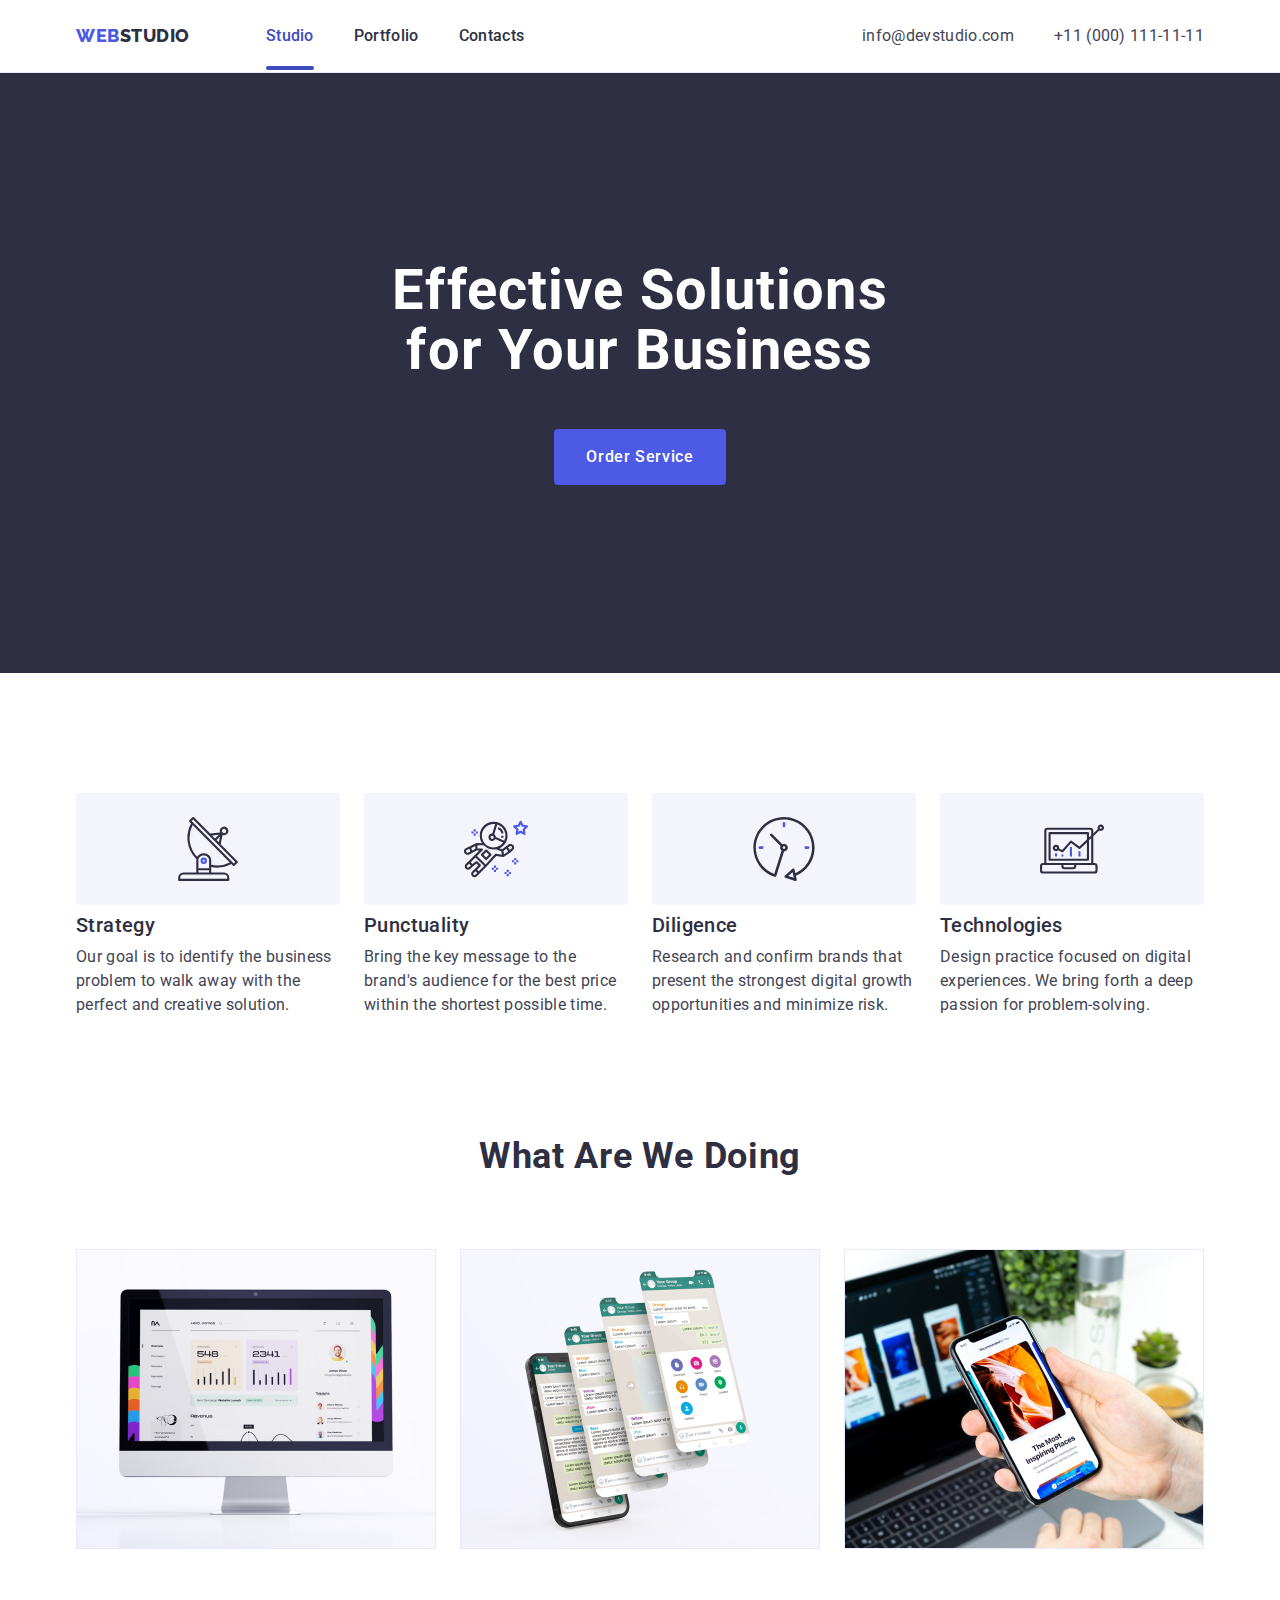
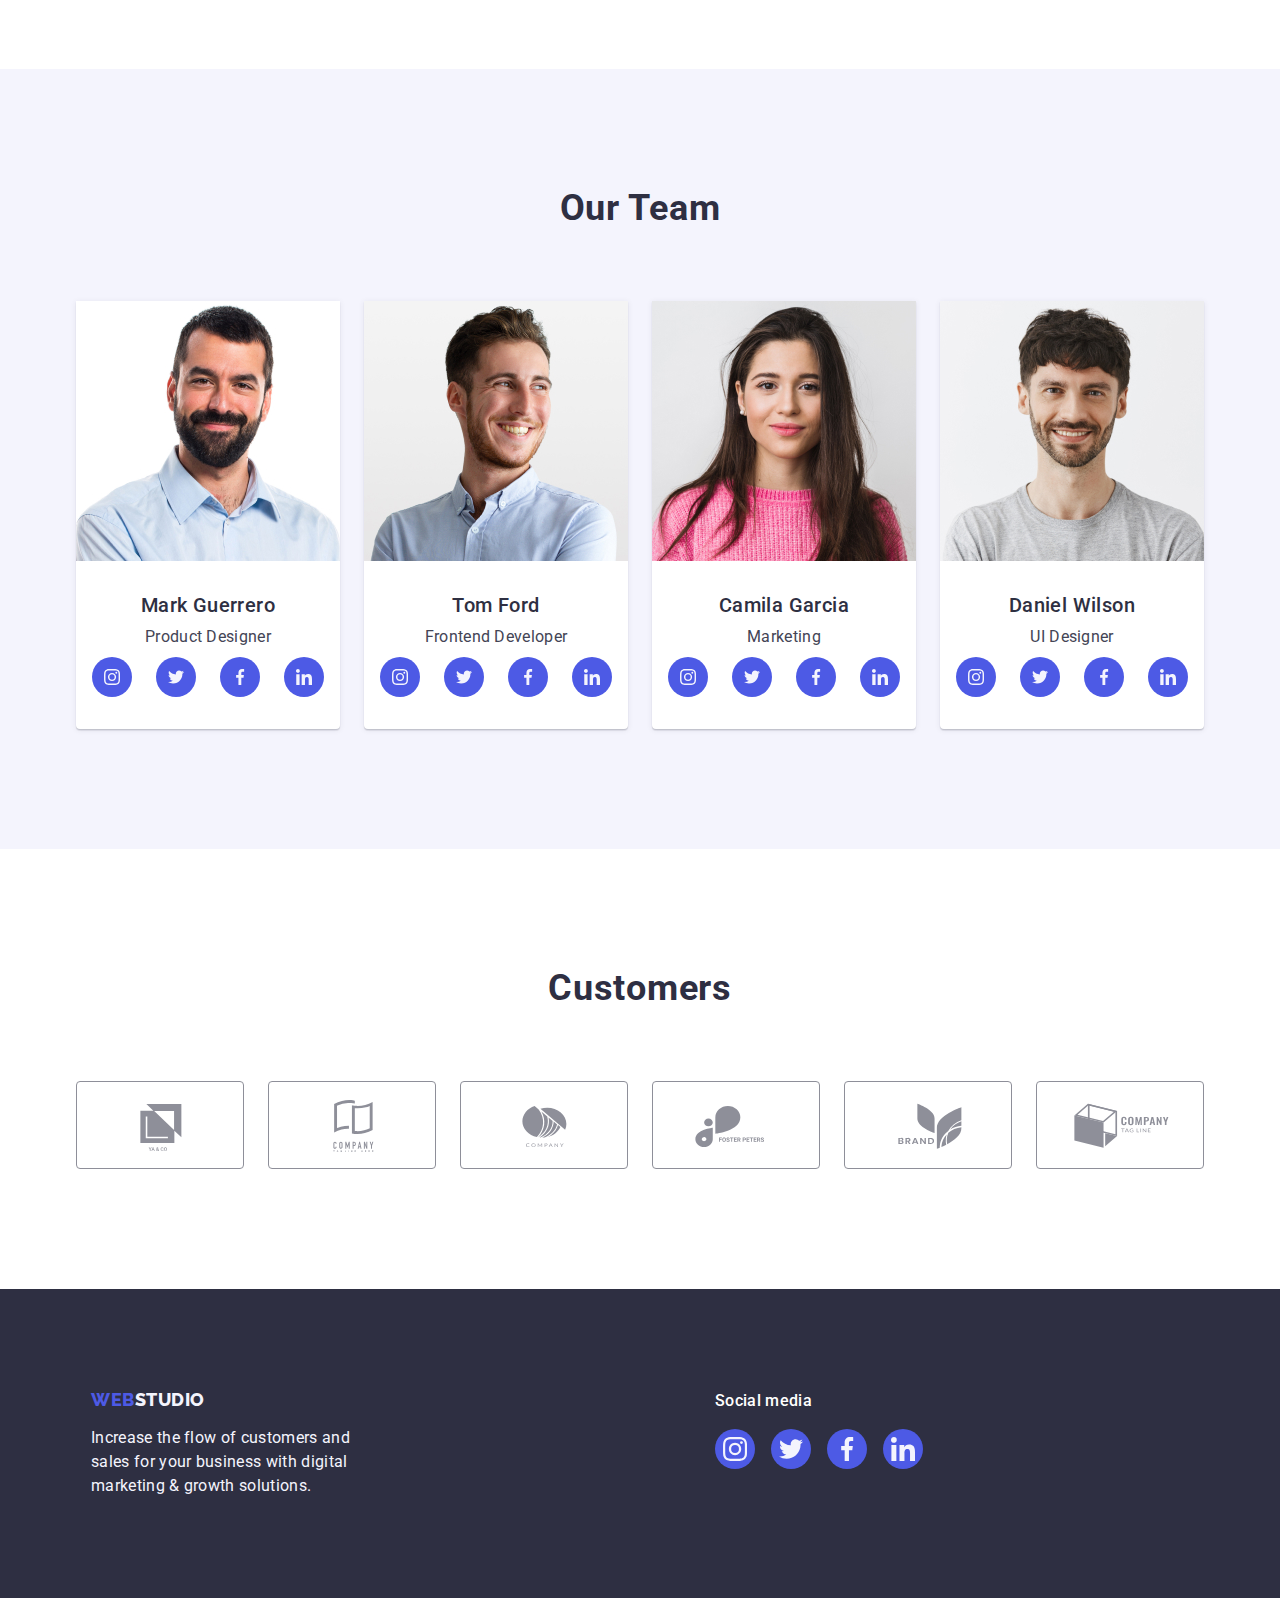
==== commit 7272c96f: "Update index.html" ====
--- a/index.html
+++ b/index.html
@@ -24,7 +24,7 @@
       <nav class="header-nav">
         <a class="header-logo link" href="./index.html">Web<span class="header-logo-color">Studio</span></a>
         <ul class="header-list list">
-          <li class="haeder-item"><a class="header-link link" href="./index.html">Studio</a></li>
+          <li class="haeder-item"><a class="header-link active link" href="./index.html">Studio</a></li>
           <li class="haeder-item"><a class="header-link link" href="./portfolio.html">Portfolio</a></li>
           <li class="haeder-item"><a class="header-link link" href="">Contacts</a></li>
         </ul>
@@ -299,36 +299,41 @@
   <!-- Footer section  -->
   <footer class="footer-section">
     <div class="footer-container container">
-      <a class="footer-logo link" href="./index.html">Web<span class="footer-logo-color">Studio</span></a>
-      <p class="footer-text">Increase the flow of customers and sales for your business with digital marketing &amp;
-        growth solutions.</p>
+      <div class="footer-container-logo container">
+        <a class="footer-logo link" href="./index.html">Web<span class="footer-logo-color">Studio</span></a>
+        <p class="footer-text">Increase the flow of customers and sales for your business with digital marketing &amp;
+          growth solutions.</p>
+      </div>
+      <div class="social-conteiner container">
+        <p class="social-text">Social media</p>
+        <ul class="footer-list-messenger list">
+          <li class="footer-item-messenger"><a class="footer-link-messenger" href="https://www.instagram.com"
+              aria-label="instagram">
+              <svg class="footer-icon-messenger" width="24" height="24">
+                <use href="./images/icons.svg#instagram"></use>
+              </svg>
+            </a></li>
+          <li class="footer-item-messenger"><a class="footer-link-messenger" href="https://twitter.com"
+              aria-label="twitter">
+              <svg class="footer-icon-messenger" width="24" height="24">
+                <use href="./images/icons.svg#twitter"></use>
+              </svg>
+            </a></li>
+          <li class="footer-item-messenger"><a class="footer-link-messenger" href="https://www.facebook.com"
+              aria-label="facebook">
+              <svg class="footer-icon-messenger" width="24" height="24">
+                <use href="./images/icons.svg#facebook"></use>
+              </svg>
+            </a></li>
+          <li class="footer-item-messenger"><a class="footer-link-messenger" href="https://www.linkedin.com"
+              aria-label="linkedin">
+              <svg class="footer-icon-messenger" width="24" height="24">
+                <use href="./images/icons.svg#linkedin"></use>
+              </svg>
+            </a></li>
+        </ul>
+      </div>
     </div>
-    <div class="social-conteiner container">
-      <p class="social-text">Social media</p>
-      <ul class="footer-list-messenger list">
-        <li><a class="footer-link-messenger" href="https://www.instagram.com" aria-label="instagram">
-            <svg class="footer-icon-messenger" width="24px" height="24px">
-              <use href="./images/icons.svg#instagram"></use>
-            </svg>
-          </a></li>
-        <li><a class="footer-link-messenger" href="https://twitter.com" aria-label="twitter">
-            <svg class="footer-icon-messenger" width="24px" height="24px">
-              <use href="./images/icons.svg#twitter"></use>
-            </svg>
-          </a></li>
-        <li><a class="footer-link-messenger" href="https://www.facebook.com" aria-label="facebook">
-            <svg class="footer-icon-messenger" width="24px" height="24px">
-              <use href="./images/icons.svg#facebook"></use>
-            </svg>
-          </a></li>
-        <li><a class="footer-link-messenger" href="https://www.linkedin.com" aria-label="linkedin">
-            <svg class="footer-icon-messenger" width="24px" height="24px">
-              <use href="./images/icons.svg#linkedin"></use>
-            </svg>
-          </a></li>
-      </ul>
-    </div>
-
   </footer>
 </body>
 
--- a/css/styles.css
+++ b/css/styles.css
@@ -1,11 +1,16 @@
 :root {
     --cl-iris: #4D5AE5;
     --cl-osean: #404BBF;
+    --bg-cl-navyblue: #2e2f42;
+    --cl-green:#31D0AA;
     --cl-slate:#434455;
+    --light-slate:#8E8F99;
+    --slayles-cl:#e7e9fc;
+    --bg-cl-cloud:#f4f4fd;
+    --navy-blue-modal: #2e2f42;
+    --grey: #2e2f42;
     --bg-cl-white:#ffffff;
-    --bg-cl-navyblue:#2e2f42;
-    --bg-cl-cloud:#f4f4fd;
-    --slayles-cl:#e7e9fc;
+    --dairy:#fcfcfc;
 }
 
 /* Common styles */
@@ -75,6 +80,7 @@
     padding-top: 24px;
     padding-bottom: 24px;
     border-bottom: 1px solid #e7e9fc;
+    box-shadow: 0px 1px 6px 0px rgba(46, 47, 66, 0.08), 0px 1px 1px 0px rgba(46, 47, 66, 0.16), 0px 2px 1px 0px rgba(46, 47, 66, 0.08);
 }
 
 .header-container{
@@ -133,6 +139,23 @@
     color: #2E2F42;
     padding: 24px 0;
     transition: color 250ms cubic-bezier(0.4, 0, 0.2, 1);
+    position: relative;
+}
+
+.header-link.active{
+    color: #404BBF;
+}
+
+.header-link.active::after{
+    content: '';
+    left: 0;
+    bottom: -1px;
+    display: block;
+    width: 100%;
+    height: 4px;
+    border-radius: 2px;
+    background-color: #404bbf;
+    position: absolute;
 }
 
 .header-address {
@@ -406,21 +429,23 @@
 
     border-radius: 4px;
     border: 1px solid #8E8F99;
-    transition: border-color, fill 250ms cubic-bezier(0.4, 0, 0.2, 1);
+    color: var(--light-slate);
+    transition: border-color 250ms cubic-bezier(0.4, 0, 0.2, 1);
     
 }
 
 .customers-icon {
-    fill: #8E8F99;
+    fill: currentColor;
 }
 
 .customers-link:hover,
 .customers-link:focus{
     border-color: #404BBF;
+    color: #404BBF;
 }
 
 .customers-link:hover .customers-icon,
-.customers-link:focus .customers-icon{
+.customers-link:focus .customers-icon {
     fill: #404BBF;
 }
 
@@ -433,7 +458,12 @@
 }
 
 .footer-container{
-    position: relative;
+    display: flex;
+    align-items: baseline;
+}
+
+.footer-container-logo{
+    margin-right: 120px;
 }
 
 .footer-logo {
@@ -482,18 +512,18 @@
     background-color: #31D0AA;
 }
 
-.footer-icon-messenger {}
-
-.social-conteiner{
-    position: absolute;
-}
+.footer-icon-messenger {
+    fill: var(--bg-cl-cloud);
+}
+
+.social-conteiner{}
 
 .social-text{
     font-size: 16px;
     font-weight: 500;
     line-height: 24px;
-    letter-spacing: 0.32px;
-    color:#FFF;
+    letter-spacing: 0.02em;
+    color:var(--bg-cl-white);
     margin-bottom: 16px;
 }
 
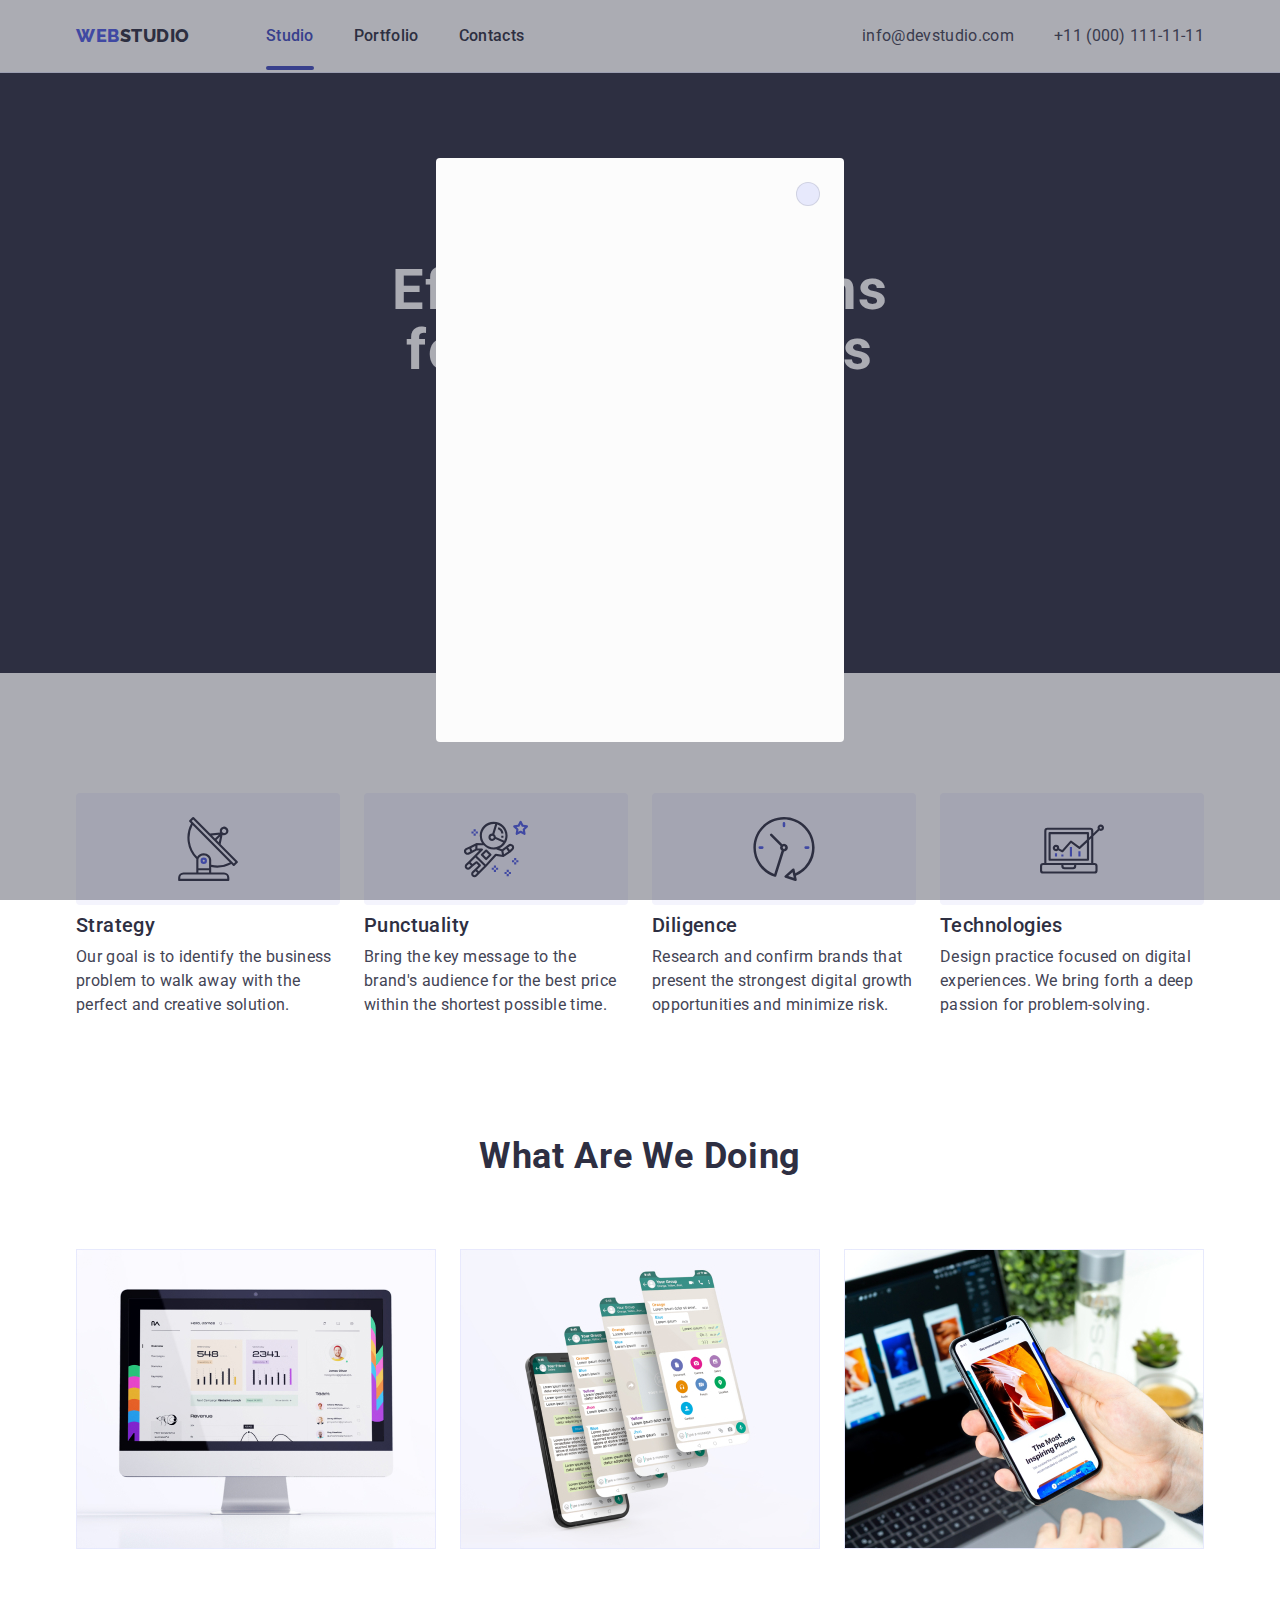
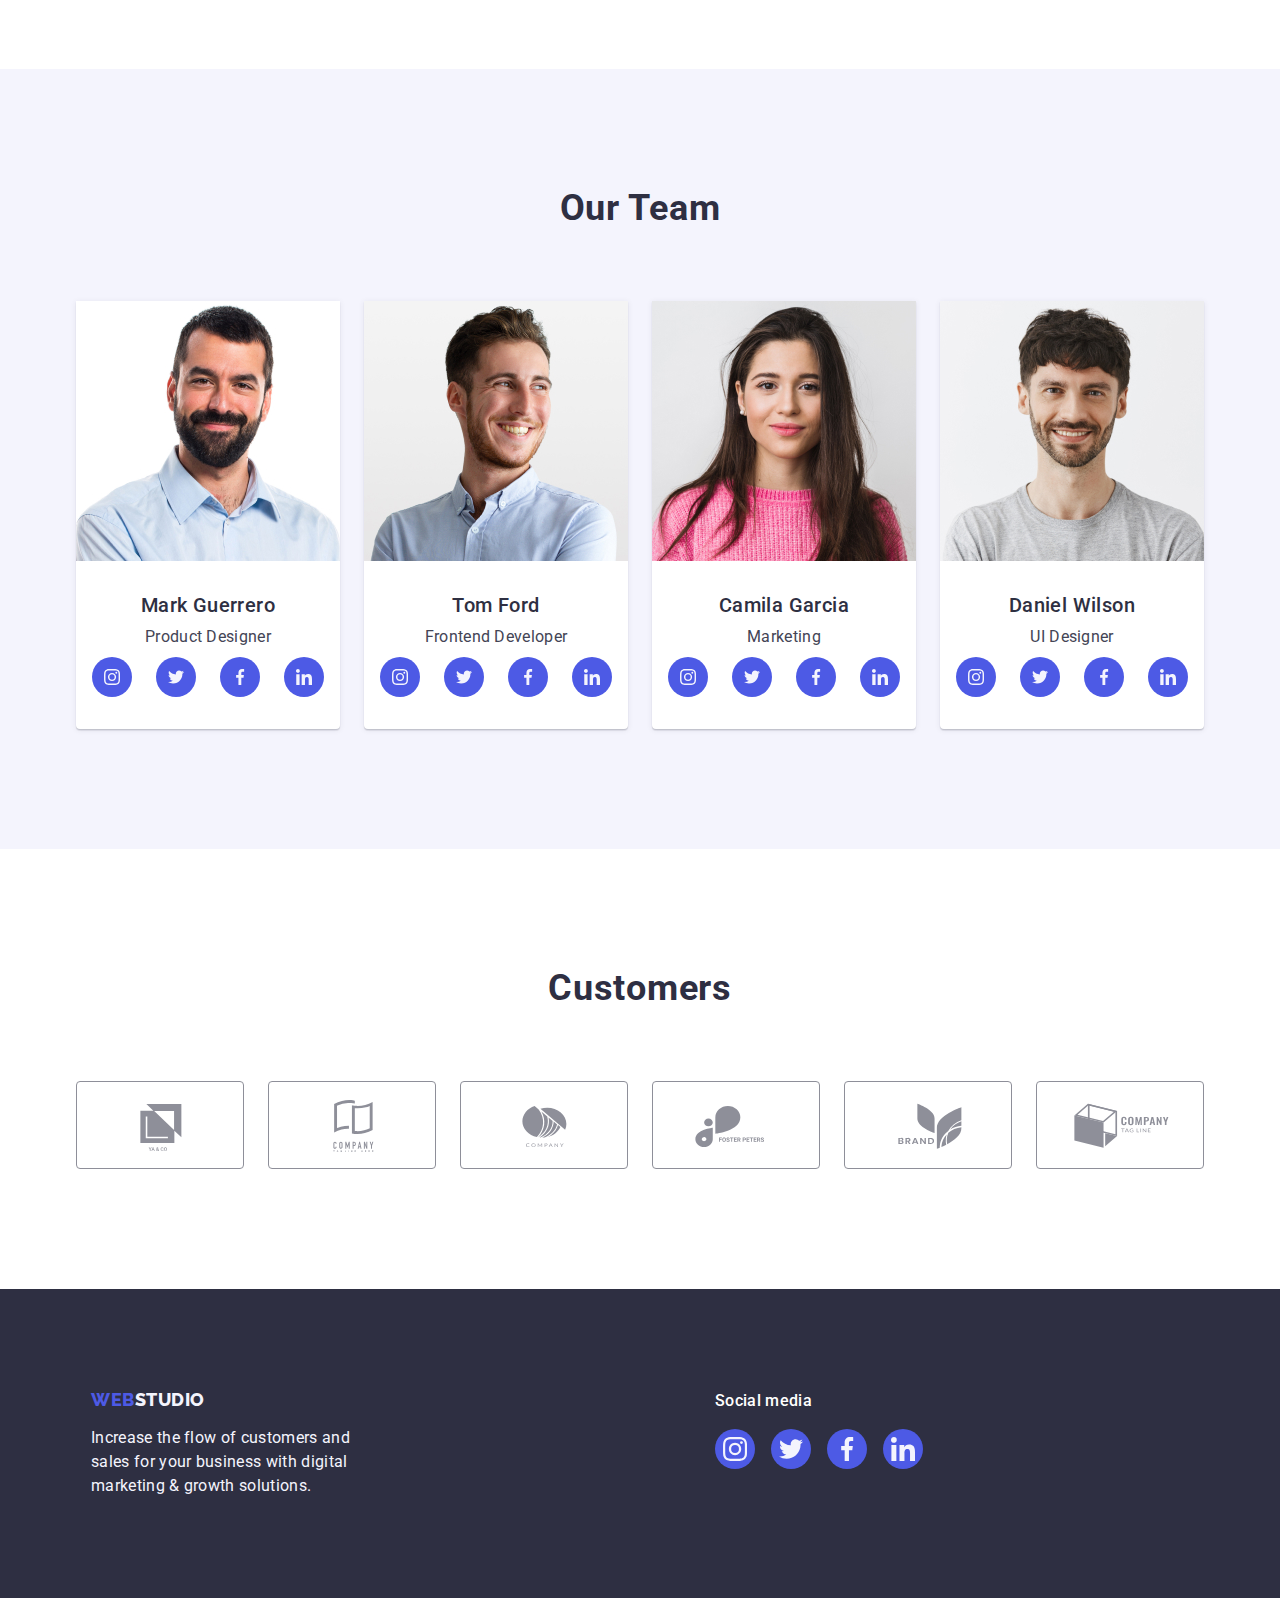
==== commit 9bfd6b1a: "Update index.html" ====
--- a/index.html
+++ b/index.html
@@ -45,7 +45,7 @@
     <section class="hero-section">
       <div class="hero-section-container container">
         <h1 class="hero-title">Effective Solutions for Your Business</h1>
-        <button class="hero-button" type="button">Order Service</button>
+        <button class="hero-button" type="button" data-modal-open>Order Service</button>
       </div>
     </section>
     <!-- Benefits section -->
@@ -335,6 +335,17 @@
       </div>
     </div>
   </footer>
+  <!-- Model window -->
+  <div class="backdrop">
+    <div class="modal" data-modal>
+      <button class="modal-button" type="button" data-modal-close>
+        <svg class="modal-icon" width="8" height="8">
+          <use href="./images/icons.svg#icon-close"></use>
+        </svg>
+      </button>
+    </div>
+  </div>
+  <script src="./js/modal.js"></script>
 </body>
 
 </html>--- a/css/styles.css
+++ b/css/styles.css
@@ -596,4 +596,53 @@
 }
 .fotos-title {
     margin-bottom: 8px;
+}
+
+/* Modal styles */
+
+.backdrop {
+    position: fixed;
+    top: 0;
+    left: 0;
+
+    width: 100%;
+    height: 100%;
+
+    background-color: #2E2F4266;
+
+    transition: opacity 250ms cubic-bezier(0.4, 0, 0.2, 1), visibility 250ms cubic-bezier(0.4, 0, 0.2, 1);
+}
+
+.modal {
+    position: absolute;
+    top: 50%;
+    left: 50%;
+
+    transform: translateX(-50%) translateY(-50%);
+
+    width: 408px;
+    min-height: 584px;
+    background-color: #FCFCFC;
+    border-radius: 4px;
+    transition: transform 250ms cubic-bezier(0.4, 0, 0.2, 1);
+}
+
+.modal-button {
+    position: absolute;
+    top: 24px;
+    right: 24px;
+    width: 24px;
+    height: 24px;
+    border-radius: 50%;
+    display: flex;
+    align-items: center;
+    justify-content: center;
+    background-color: #e7e9fc;
+    border: 1px solid rgba(0, 0, 0, 0.1);
+    padding: 0;
+    transition: background-color 250ms cubic-bezier(0.4, 0, 0.2, 1), border 250ms cubic-bezier(0.4, 0, 0.2, 1);
+}
+
+.modal-icon {
+    transition: fill 250ms cubic-bezier(0.4, 0, 0.2, 1);
 }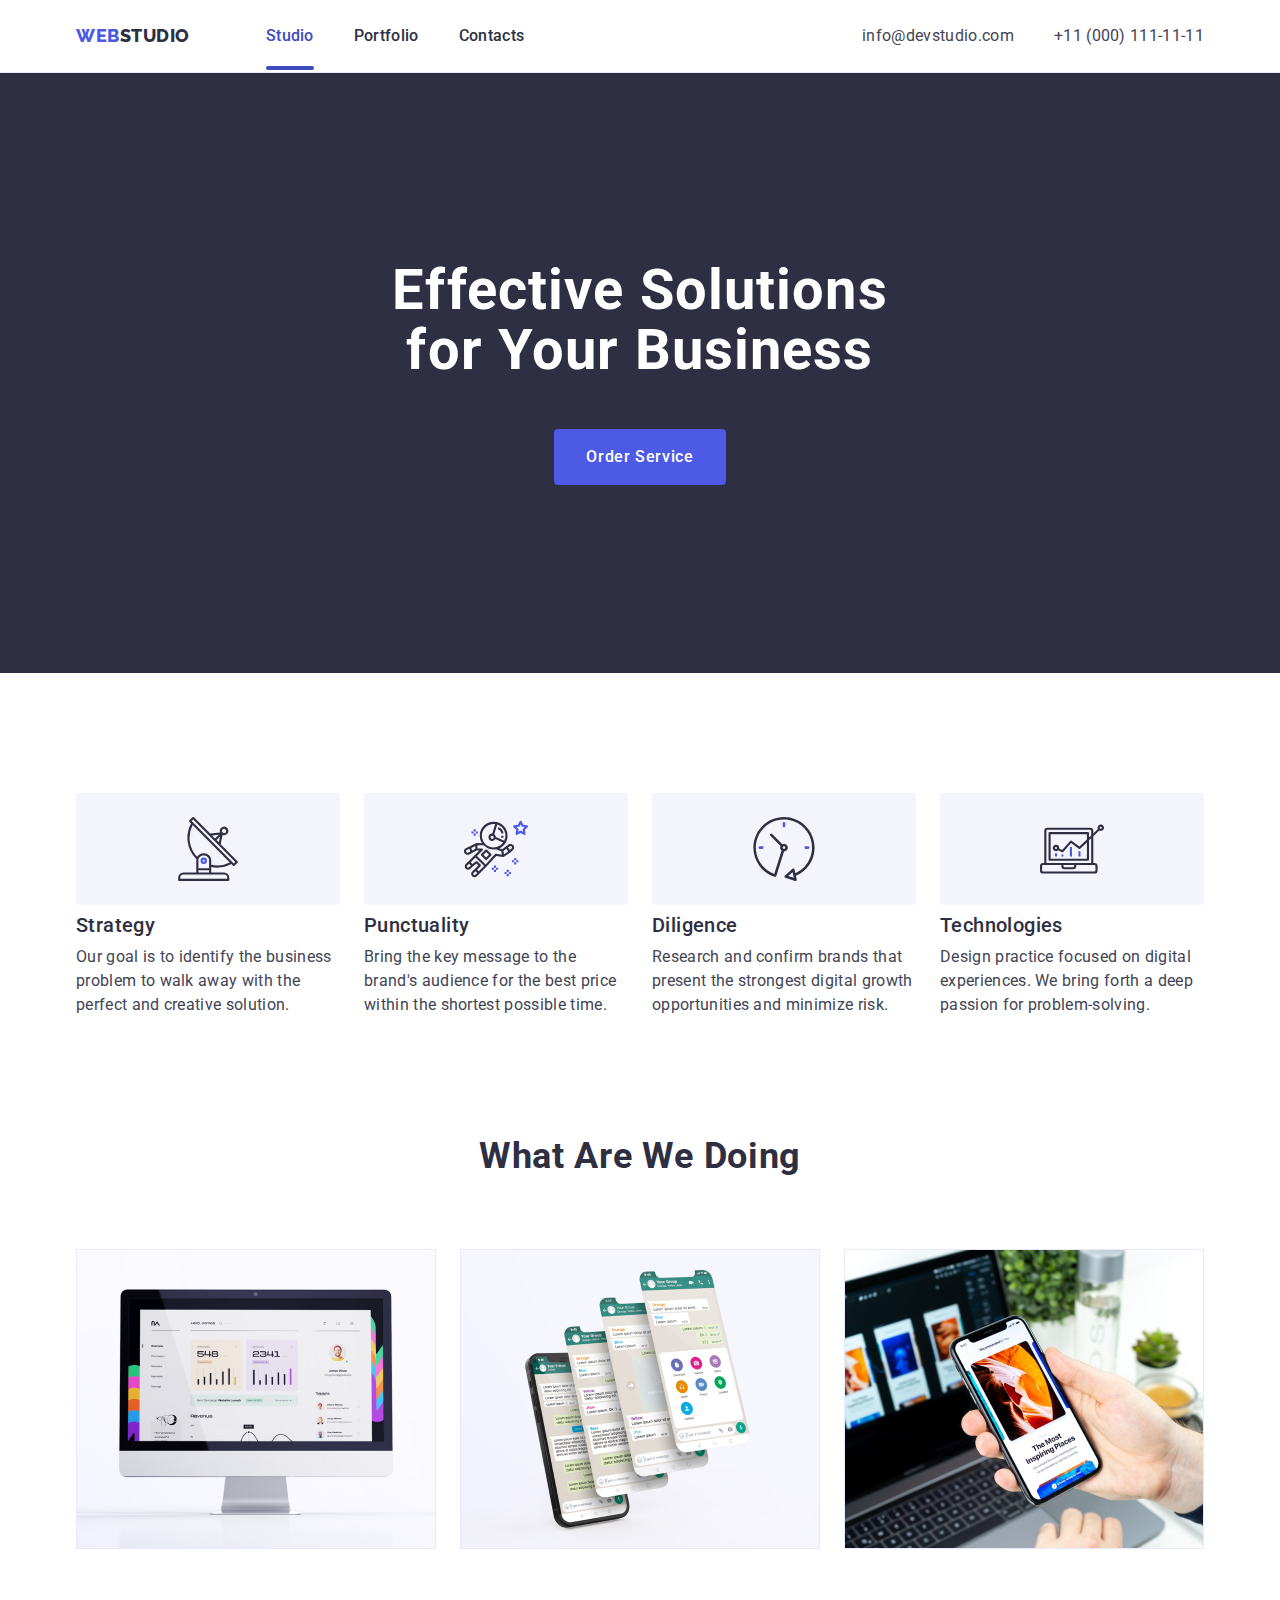
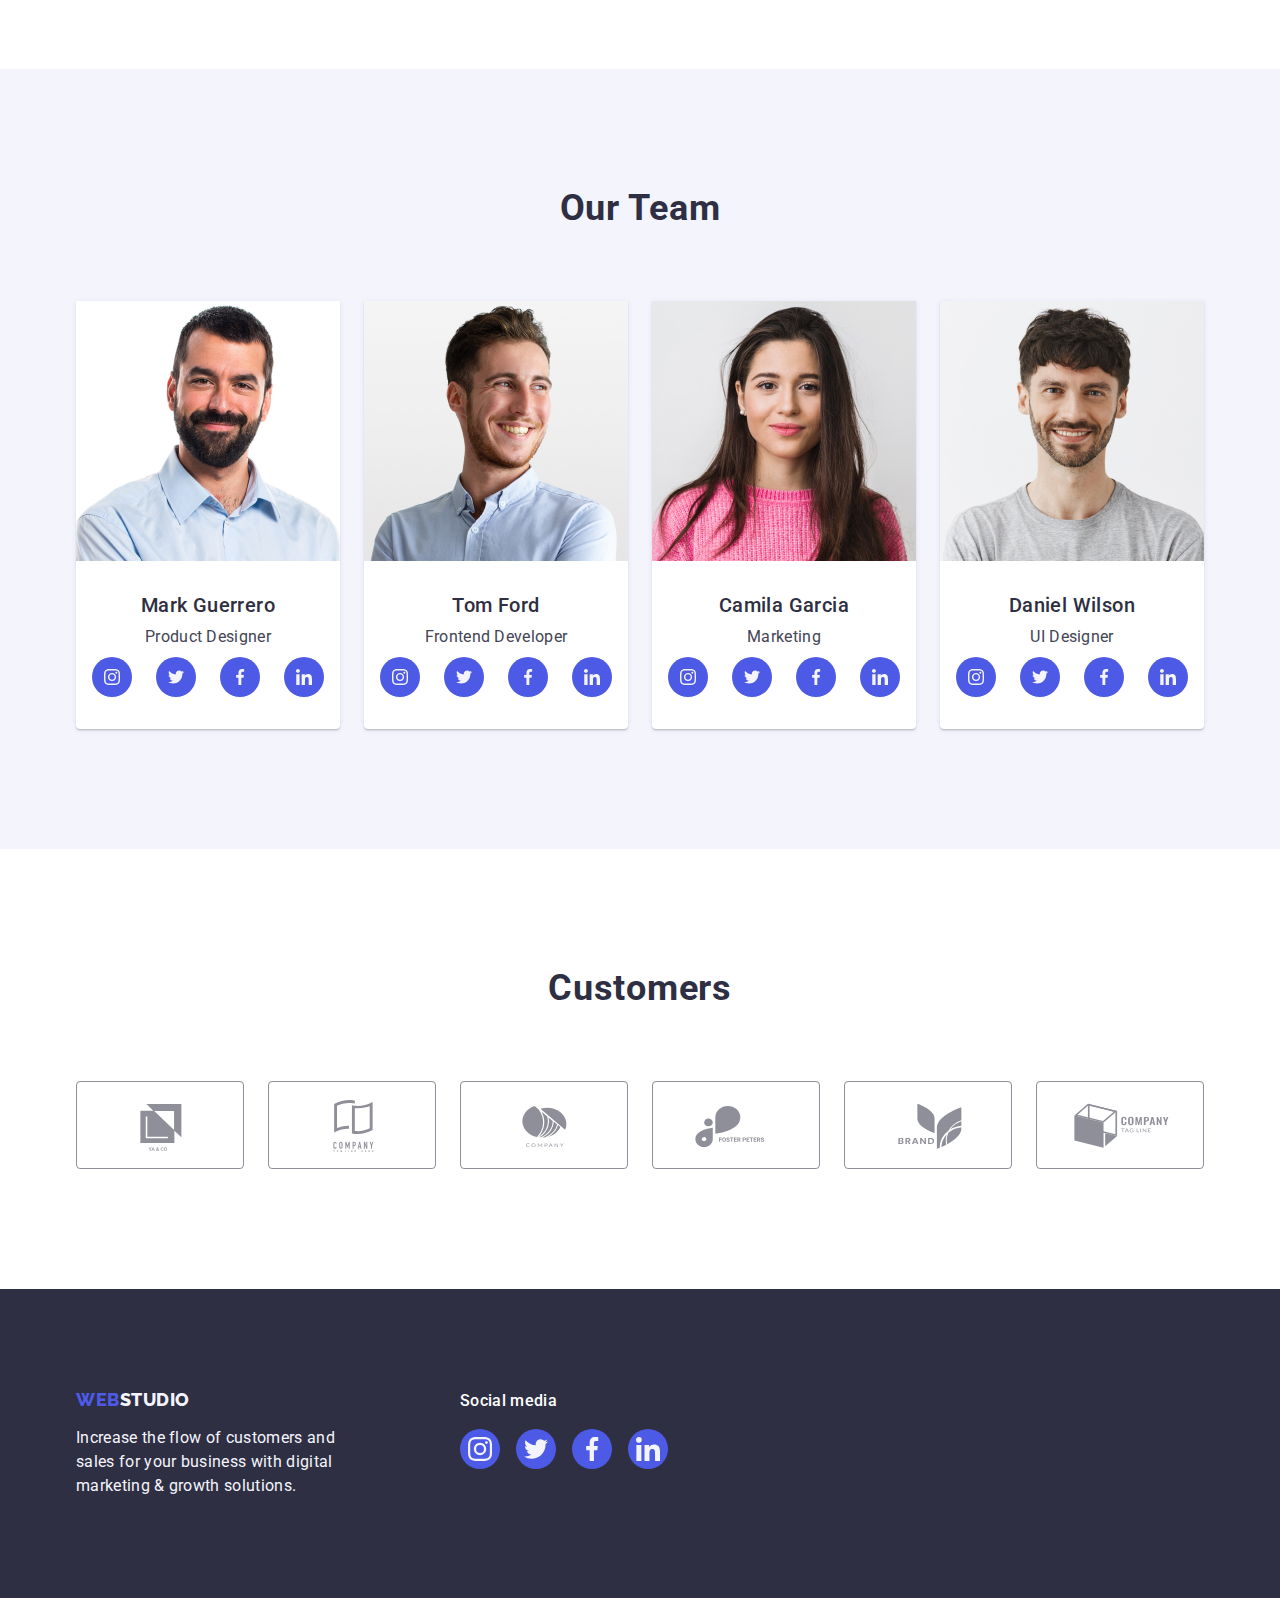
==== commit 4993b91e: "Update index.html" ====
--- a/index.html
+++ b/index.html
@@ -299,12 +299,12 @@
   <!-- Footer section  -->
   <footer class="footer-section">
     <div class="footer-container container">
-      <div class="footer-container-logo container">
+      <div class="footer-container-logo ">
         <a class="footer-logo link" href="./index.html">Web<span class="footer-logo-color">Studio</span></a>
         <p class="footer-text">Increase the flow of customers and sales for your business with digital marketing &amp;
           growth solutions.</p>
       </div>
-      <div class="social-conteiner container">
+      <div class="social-conteiner ">
         <p class="social-text">Social media</p>
         <ul class="footer-list-messenger list">
           <li class="footer-item-messenger"><a class="footer-link-messenger" href="https://www.instagram.com"
@@ -336,8 +336,8 @@
     </div>
   </footer>
   <!-- Model window -->
-  <div class="backdrop">
-    <div class="modal" data-modal>
+  <div class="backdrop is-hidden" data-modal>
+    <div class="modal">
       <button class="modal-button" type="button" data-modal-close>
         <svg class="modal-icon" width="8" height="8">
           <use href="./images/icons.svg#icon-close"></use>
--- a/css/styles.css
+++ b/css/styles.css
@@ -430,8 +430,8 @@
     border-radius: 4px;
     border: 1px solid #8E8F99;
     color: var(--light-slate);
-    transition: border-color 250ms cubic-bezier(0.4, 0, 0.2, 1);
-    
+    transition: border-color 250ms cubic-bezier(0.4, 0, 0.2, 1),
+    color 250ms cubic-bezier(0.4, 0, 0.2, 1);
 }
 
 .customers-icon {
@@ -604,12 +604,9 @@
     position: fixed;
     top: 0;
     left: 0;
-
     width: 100%;
     height: 100%;
-
     background-color: #2E2F4266;
-
     transition: opacity 250ms cubic-bezier(0.4, 0, 0.2, 1), visibility 250ms cubic-bezier(0.4, 0, 0.2, 1);
 }
 
@@ -617,14 +614,13 @@
     position: absolute;
     top: 50%;
     left: 50%;
-
     transform: translateX(-50%) translateY(-50%);
-
     width: 408px;
     min-height: 584px;
     background-color: #FCFCFC;
     border-radius: 4px;
     transition: transform 250ms cubic-bezier(0.4, 0, 0.2, 1);
+    box-shadow: 0px 1px 1px rgba(0, 0, 0, 0.14), 0px 1px 3px rgba(0, 0, 0, 0.12), 0px 2px 1px rgba(0, 0, 0, 0.2);
 }
 
 .modal-button {
@@ -641,8 +637,25 @@
     border: 1px solid rgba(0, 0, 0, 0.1);
     padding: 0;
     transition: background-color 250ms cubic-bezier(0.4, 0, 0.2, 1), border 250ms cubic-bezier(0.4, 0, 0.2, 1);
+}   
+
+.modal-button:hover,
+.modal-button:focus{    
+    background-color: #404bbf;
+    border: none;
 }
 
 .modal-icon {
     transition: fill 250ms cubic-bezier(0.4, 0, 0.2, 1);
+}
+
+.modal-icon:hover,
+.modal-icon:focus{
+    fill: #ffffff;
+}
+
+.is-hidden{
+    opacity: 0;
+    visibility: hidden;
+    pointer-events: none;
 }